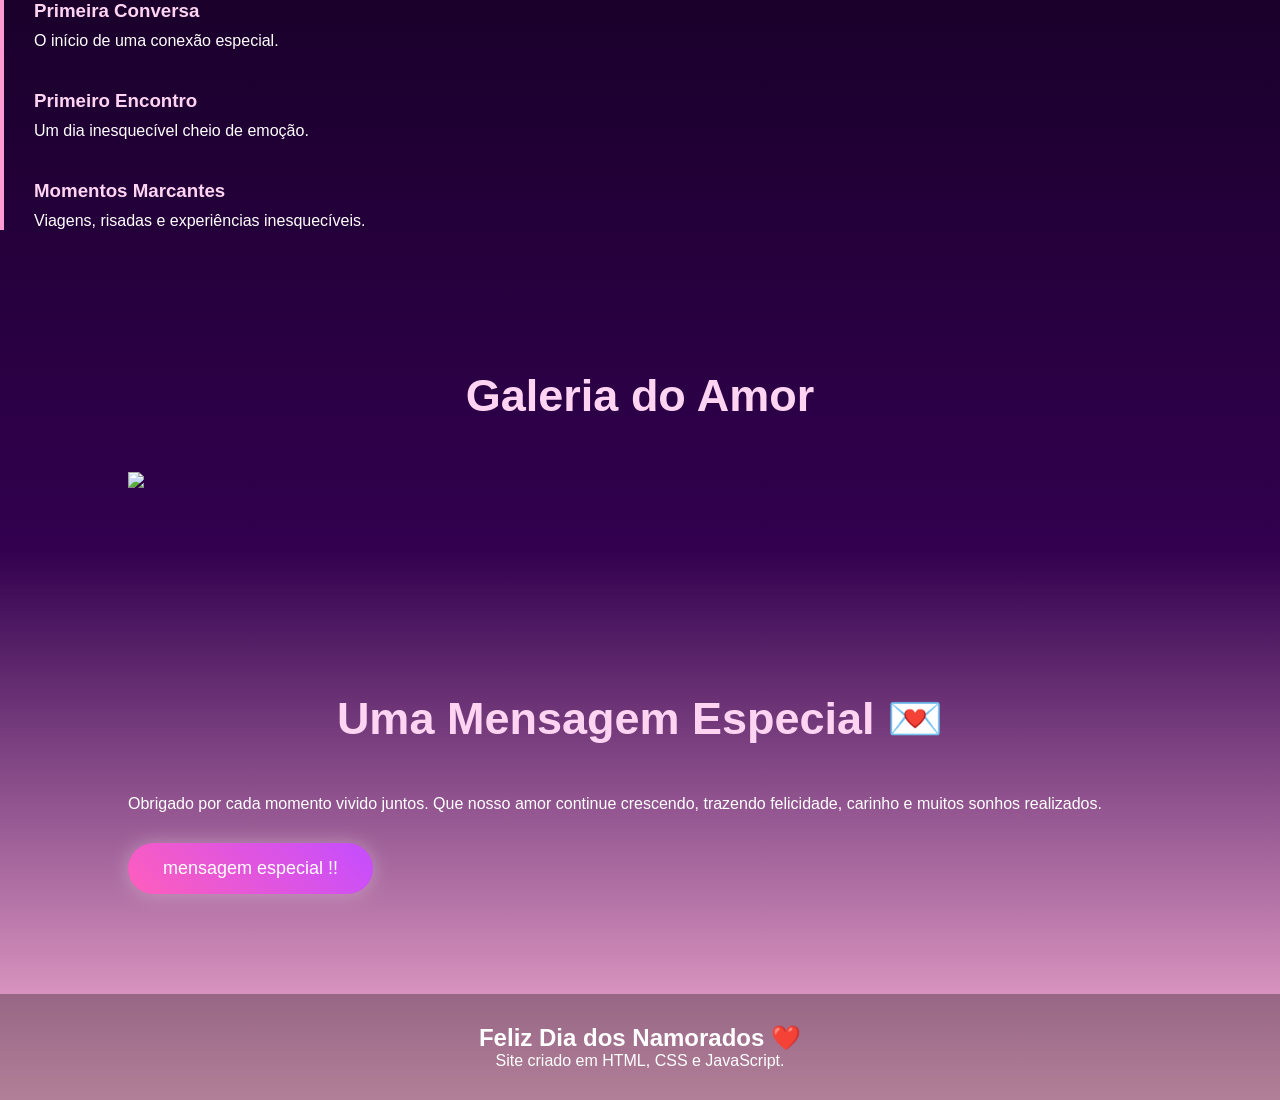
==== index.html @ c49c2627 "dia dos namorados" ====
<!DOCTYPE html>
<html lang="pt-br">

<head>
    <meta charset="UTF-8">
    <meta name="viewport" content="width=device-width, initial-scale=1.0">
    <link rel="stylesheet" href="style.css">
    <div class="timeline">
      <div class="timeline-item">
        <h3>Primeira Conversa</h3>
        <p>O início de uma conexão especial.</p>
      </div>

      <div class="timeline-item">
        <h3>Primeiro Encontro</h3>
        <p>Um dia inesquecível cheio de emoção.</p>
      </div>

      <div class="timeline-item">
        <h3>Momentos Marcantes</h3>
        <p>Viagens, risadas e experiências inesquecíveis.</p>
      </div>
    </div>
  </section>

  <section>
    <h2 class="title">Galeria do Amor</h2>

    <div class="gallery">
    <img src="https://images.unsplash.com/photo-1517841905240-472988babdf9?q=80&w=1200&auto=format&fit=crop">
    </div>
  </section>

  <section>
    <div class="love-letter">
      <h2 class="title">Uma Mensagem Especial 💌</h2>

      <p>
        Obrigado por cada momento vivido juntos. Que nosso amor continue
        crescendo, trazendo felicidade, carinho e muitos sonhos realizados.
      </p>

      <button id="botao1" onclick="mostrarMensagem()">
        mensagem especial !!
      </button>
    </div>
  </section>

  <footer>
    <h2>Feliz Dia dos Namorados ❤️</h2>
    <p>Site criado em HTML, CSS e JavaScript.</p>
  </footer>

  <script>
    function mostrarMensagem() {
      alert('Você é a pessoa mais especial do mundo ❤️');
    }
  </script>

</body>
</html>
---- style.css ----
* {
  margin: 0;
  padding: 0;
  box-sizing: border-box;
  font-family: Arial, sans-serif;
}

body {
  background: linear-gradient(to bottom, #1a002b, #32004f, #ffb6d9);
  color: white;
  overflow-x: hidden;
}

.stars {
  position: fixed;
  width: 100%;
  height: 100%;
  background-image:
    radial-gradient(white 1px, transparent 1px);
  background-size: 50px 50px;
  opacity: 0.2;
  z-index: -1;
}

.hero {
  height: 100vh;
  display: flex;
  flex-direction: column;
}

.navbar {
  display: flex;
  justify-content: space-between;
  align-items: center;
  padding: 20px 10%;
  background: rgba(0,0,0,0.3);
  backdrop-filter: blur(10px);
}

.navbar ul {
  display: flex;
  list-style: none;
  gap: 20px;
}

.navbar a {
  text-decoration: none;
  color: white;
  transition: 0.3s;
}

.navbar a:hover {
  color: #ff9bd2;
}

.hero-content {
  flex: 1;
  display: flex;
  justify-content: center;
  align-items: center;
  flex-direction: column;
  text-align: center;
  padding: 20px;
}

.hero-content h2 {
  font-size: 70px;
  margin-bottom: 20px;
  color: #ffd4f2;
}

.hero-content p {
  max-width: 700px;
  line-height: 1.8;
  font-size: 22px;
}

button {
  margin-top: 30px;
  padding: 15px 35px;
  border: none;
  border-radius: 50px;
  background: linear-gradient(45deg, #ff5ebc, #c44dff);
  color: white;
  font-size: 18px;
  cursor: pointer;
  transition: 0.4s;
  box-shadow: 0 0 20px rgba(255,255,255,0.3);
}

button:hover {
  transform: scale(1.08);
}

section {
  padding: 100px 10%;
}

section h2 {
  text-align: center;
  font-size: 45px;
  margin-bottom: 50px;
  color: #ffd4f2;
}

.sobre {
  display: flex;
  align-items: center;
  gap: 50px;
}

.sobre img {
  width: 450px;
  border-radius: 20px;
  box-shadow: 0 0 30px rgba(255,255,255,0.3);
}

.sobre p {
  margin-top: 20px;
  line-height: 1.8;
}

.cards {
  display: grid;
  grid-template-columns: repeat(auto-fit, minmax(280px, 1fr));
  gap: 30px;
}

.card {
  background: rgba(255,255,255,0.08);
  border-radius: 20px;
  overflow: hidden;
  backdrop-filter: blur(10px);
  transition: 0.4s;
}

.card:hover {
  transform: translateY(-10px) scale(1.02);
}

.card img {
  width: 100%;
  height: 300px;
  object-fit: cover;
}

.card-content {
  padding: 20px;
}

.card-content h3 {
  margin-bottom: 10px;
  color: #ffd4f2;
}

.contador-box {
  display: flex;
  justify-content: center;
  gap: 25px;
  flex-wrap: wrap;
}

.contador-box div {
  background: rgba(255,255,255,0.08);
  padding: 30px;
  border-radius: 20px;
  min-width: 150px;
  text-align: center;
}

.contador-box span {
  font-size: 45px;
  color: #ffd4f2;
  font-weight: bold;
}

.timeline {
  border-left: 4px solid #ff9bd2;
  padding-left: 30px;
}

.timeline-item {
  margin-bottom: 40px;
}

.timeline-item h3 {
  color: #ffd4f2;
  margin-bottom: 10px;
}

.galeria-grid {
  display: grid;
  grid-template-columns: repeat(auto-fit, minmax(220px, 1fr));
  gap: 20px;
}

.galeria-grid img {
  width: 100%;
  height: 300px;
  object-fit: cover;
  border-radius: 20px;
  transition: 0.4s;
}

.galeria-grid img:hover {
  transform: scale(1.05);
}

.mensagem-final {
  text-align: center;
}

.mensagem-final p {
  font-size: 28px;
}

footer {
  padding: 30px;
  text-align: center;
  background: rgba(0,0,0,0.3);
}

@media(max-width: 900px) {
  .sobre {
    flex-direction: column;
  }

  .hero-content h2 {
    font-size: 45px;
  }

  .hero-content p {
    font-size: 18px;
  }

  .navbar {
    flex-direction: column;
    gap: 20px;
  }
}
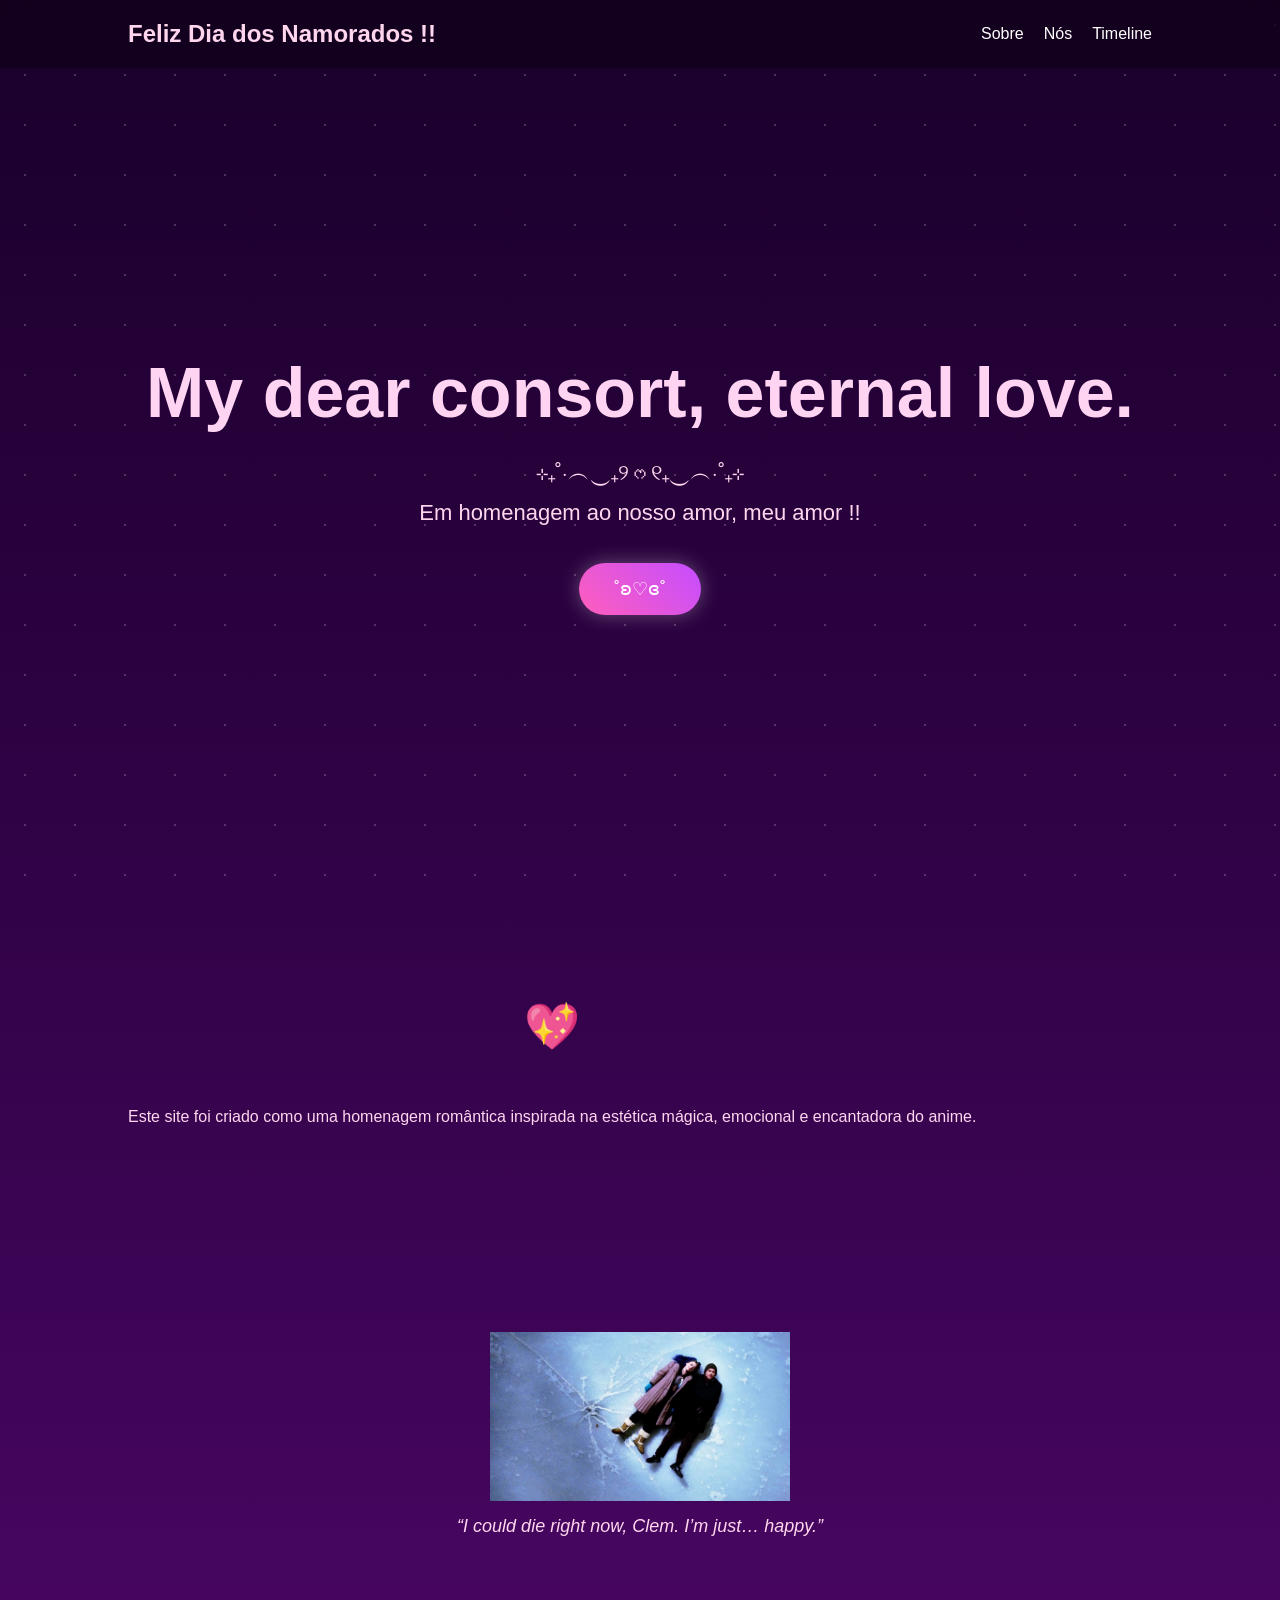
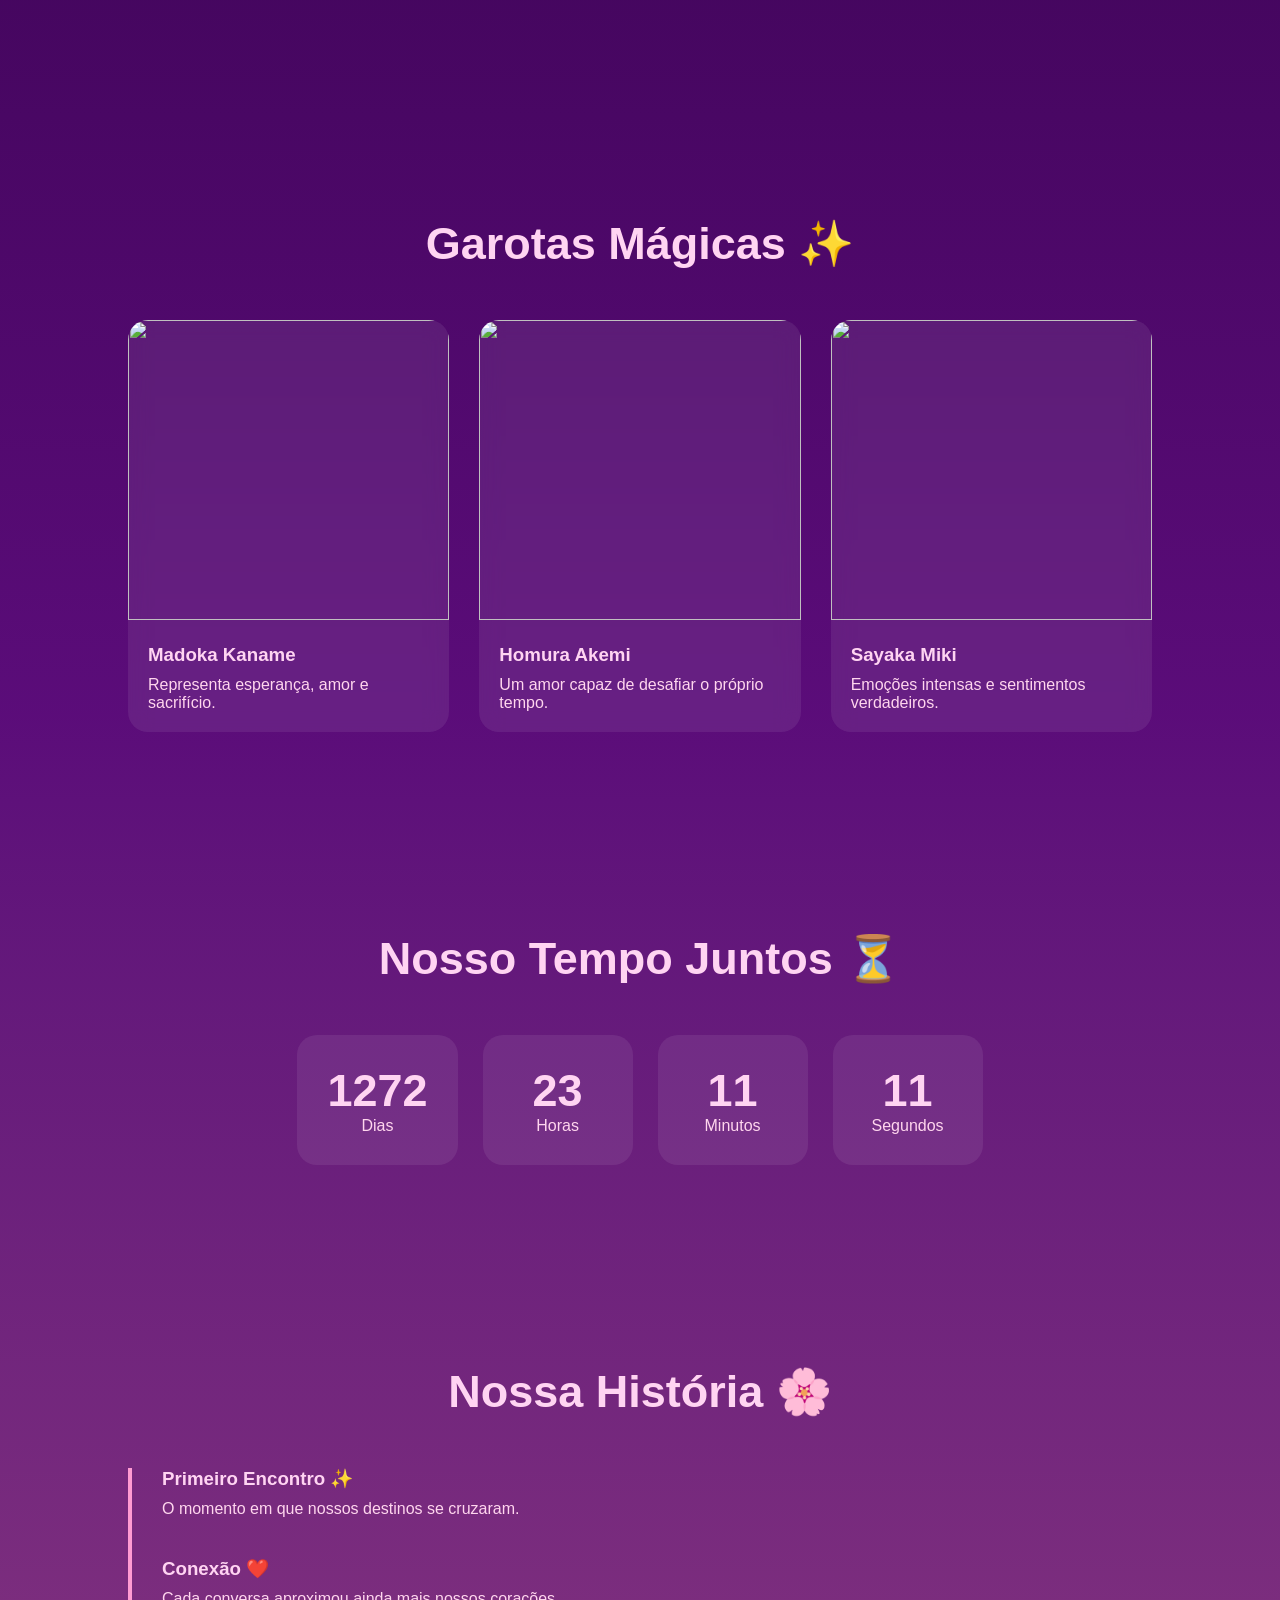
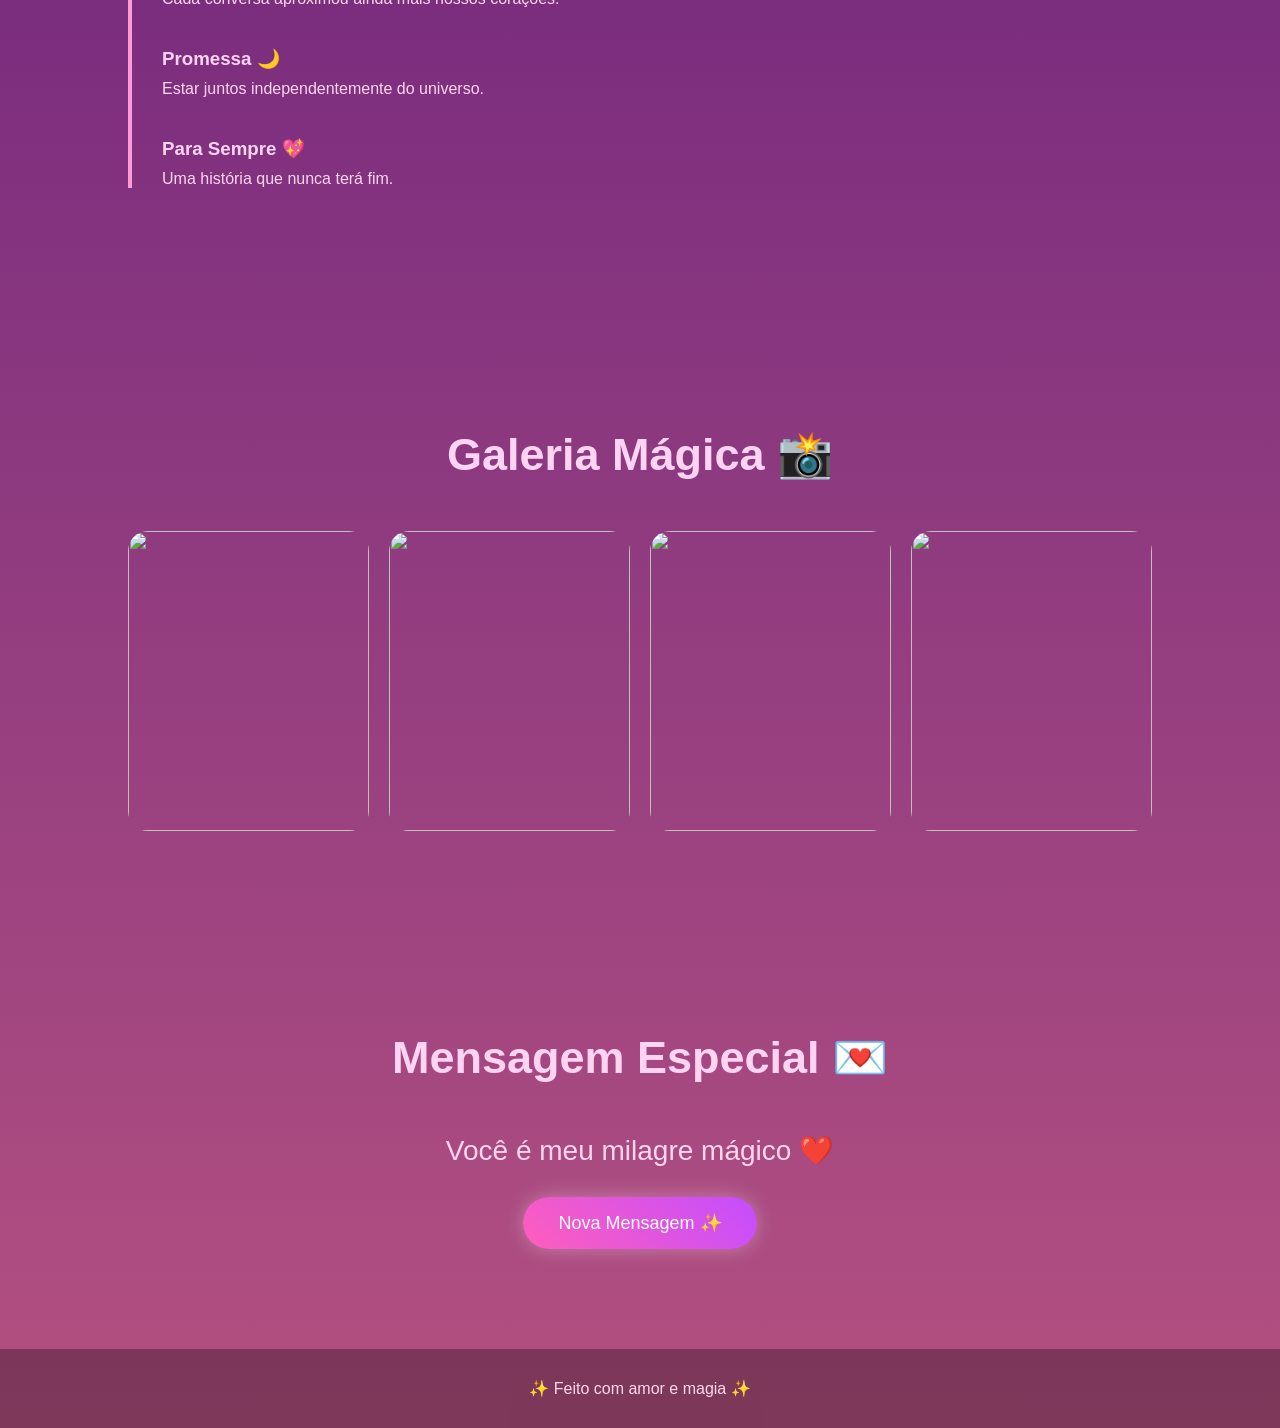
==== commit 93311844: "namoridos" ====
--- a/index.html
+++ b/index.html
@@ -1,61 +1,187 @@
 <!DOCTYPE html>
-<html lang="pt-br">
+<html lang="pt-BR">
+<head>
+  <meta charset="UTF-8">
+  <meta name="viewport" content="width=device-width, initial-scale=1.0">
+  <title>eternal</title>
+  <link rel="stylesheet" href="style.css">
+</head>
+<body>
 
-<head>
-    <meta charset="UTF-8">
-    <meta name="viewport" content="width=device-width, initial-scale=1.0">
-    <link rel="stylesheet" href="style.css">
-    <div class="timeline">
-      <div class="timeline-item">
-        <h3>Primeira Conversa</h3>
-        <p>O início de uma conexão especial.</p>
+  <div class="stars"></div>
+
+  <header class="hero">
+    <nav class="navbar">
+      <h1>Feliz Dia dos Namorados !! </h1>
+
+      <ul>
+        <li><a href="#sobre">Sobre</a></li>
+        <li><a href="#personagens">Nós</a></li>
+        <li><a href="#timeline">Timeline</a></li>
+      </ul>
+    </nav>
+
+    <div class="hero-content">
+      <h2> My dear consort, eternal love. </h2>
+      <p> ⊹₊˚‧︵‿₊୨ᰔ୧₊‿︵‧˚₊⊹  </p>
+      <p>
+      Em homenagem ao nosso amor, meu amor !!
+      </p>
+
+      <button onclick="abrirMensagem()">
+      ˚ʚ♡ɞ˚
+      </button>
+    </div>
+  </header>
+
+  <section id="sobre" class="sobre">
+  <div class="texto">
+    <h2>💖</h2>
+    <p>
+      Este site foi criado como uma homenagem romântica inspirada
+      na estética mágica, emocional e encantadora do anime.
+    </p>
+  </div>
+</section>
+
+<section class="filme">
+   <img src="eternal-sunshine-of-the-spotless-mind.webp" alt="eternal">
+
+   <p class="legenda">
+    “I could die right now, Clem. I’m just… happy.”
+   </p>
+ </section>
+
+  <section id="personagens" class="cards-section">
+    <h2>Garotas Mágicas ✨</h2>
+
+    <div class="cards">
+
+      <div class="card">
+        <img src="https://i.imgur.com/FwDuVSK.jpeg">
+
+        <div class="card-content">
+          <h3>Madoka Kaname</h3>
+          <p>
+            Representa esperança, amor e sacrifício.
+          </p>
+        </div>
       </div>
 
-      <div class="timeline-item">
-        <h3>Primeiro Encontro</h3>
-        <p>Um dia inesquecível cheio de emoção.</p>
+      <div class="card">
+        <img src="https://i.imgur.com/P3KpP0S.jpeg">
+
+        <div class="card-content">
+          <h3>Homura Akemi</h3>
+          <p>
+            Um amor capaz de desafiar o próprio tempo.
+          </p>
+        </div>
       </div>
 
-      <div class="timeline-item">
-        <h3>Momentos Marcantes</h3>
-        <p>Viagens, risadas e experiências inesquecíveis.</p>
+      <div class="card">
+        <img src="https://i.imgur.com/U0DOt6m.jpeg">
+
+        <div class="card-content">
+          <h3>Sayaka Miki</h3>
+          <p>
+            Emoções intensas e sentimentos verdadeiros.
+          </p>
+        </div>
+      </div>
+
+    </div>
+  </section>
+
+  <section class="contador">
+    <h2>Nosso Tempo Juntos ⏳</h2>
+
+    <div class="contador-box">
+      <div>
+        <span id="dias">0</span>
+        <p>Dias</p>
+      </div>
+
+      <div>
+        <span id="horas">0</span>
+        <p>Horas</p>
+      </div>
+
+      <div>
+        <span id="minutos">0</span>
+        <p>Minutos</p>
+      </div>
+
+      <div>
+        <span id="segundos">0</span>
+        <p>Segundos</p>
       </div>
     </div>
   </section>
 
-  <section>
-    <h2 class="title">Galeria do Amor</h2>
+  <section id="timeline" class="timeline-section">
+    <h2>Nossa História 🌸</h2>
 
-    <div class="gallery">
-    <img src="https://images.unsplash.com/photo-1517841905240-472988babdf9?q=80&w=1200&auto=format&fit=crop">
+    <div class="timeline">
+
+      <div class="timeline-item">
+        <h3>Primeiro Encontro ✨</h3>
+        <p>
+          O momento em que nossos destinos se cruzaram.
+        </p>
+      </div>
+
+      <div class="timeline-item">
+        <h3>Conexão ❤️</h3>
+        <p>
+          Cada conversa aproximou ainda mais nossos corações.
+        </p>
+      </div>
+
+      <div class="timeline-item">
+        <h3>Promessa 🌙</h3>
+        <p>
+          Estar juntos independentemente do universo.
+        </p>
+      </div>
+
+      <div class="timeline-item">
+        <h3>Para Sempre 💖</h3>
+        <p>
+          Uma história que nunca terá fim.
+        </p>
+      </div>
+
     </div>
   </section>
 
-  <section>
-    <div class="love-letter">
-      <h2 class="title">Uma Mensagem Especial 💌</h2>
+  <section class="galeria">
+    <h2>Galeria Mágica 📸</h2>
 
-      <p>
-        Obrigado por cada momento vivido juntos. Que nosso amor continue
-        crescendo, trazendo felicidade, carinho e muitos sonhos realizados.
-      </p>
-
-      <button id="botao1" onclick="mostrarMensagem()">
-        mensagem especial !!
-      </button>
+    <div class="galeria-grid">
+      <img src="https://i.imgur.com/7yUvePI.jpeg">
+      <img src="https://i.imgur.com/FwDuVSK.jpeg">
+      <img src="https://i.imgur.com/P3KpP0S.jpeg">
+      <img src="https://i.imgur.com/U0DOt6m.jpeg">
     </div>
   </section>
 
+  <section id="mensagem" class="mensagem-final">
+    <h2>Mensagem Especial 💌</h2>
+
+    <p id="textoMensagem">
+      Você é meu milagre mágico ❤️
+    </p>
+
+    <button onclick="trocarMensagem()">
+      Nova Mensagem ✨
+    </button>
+  </section>
+
   <footer>
-    <h2>Feliz Dia dos Namorados ❤️</h2>
-    <p>Site criado em HTML, CSS e JavaScript.</p>
+    <p>✨ Feito com amor e magia ✨</p>
   </footer>
 
-  <script>
-    function mostrarMensagem() {
-      alert('Você é a pessoa mais especial do mundo ❤️');
-    }
-  </script>
-
+  <script src="script.js"></script>
 </body>
 </html>
--- a/style.css
+++ b/style.css
@@ -1,13 +1,13 @@
 * {
-  margin: 0;
-  padding: 0;
-  box-sizing: border-box;
-  font-family: Arial, sans-serif;
+margin: 0;
+padding: 0;
+box-sizing: border-box;
+font-family: 'Franklin Gothic Medium', 'Arial Narrow', Arial, sans-serif;
 }
 
 body {
-  background: linear-gradient(to bottom, #1a002b, #32004f, #ffb6d9);
-  color: white;
+  background: linear-gradient(to bottom, #1a002b, lab(22.88% 45.5 -43.59), hsl(331, 40%, 51%));
+  color: #ffd6ee;
   overflow-x: hidden;
 }
 
@@ -15,8 +15,7 @@
   position: fixed;
   width: 100%;
   height: 100%;
-  background-image:
-    radial-gradient(white 1px, transparent 1px);
+  background-image: radial-gradient(white 1px, transparent 1px);
   background-size: 50px 50px;
   opacity: 0.2;
   z-index: -1;
@@ -92,6 +91,22 @@
   transform: scale(1.08);
 }
 
+.filme {
+  text-align: center;
+}
+
+.filme img {
+  width: 300px;
+  display: block;
+  margin: 0 auto;
+}
+
+.legenda {
+  margin-top: 15px;
+  font-size: 18px;
+  font-style: italic;
+}
+
 section {
   padding: 100px 10%;
 }
@@ -219,8 +234,15 @@
   text-align: center;
   background: rgba(0,0,0,0.3);
 }
-
-@media(max-width: 900px) {
+.filme {
+  text-align: center;
+  margin-bottom: 80px;
+}
+
+.galeria {
+  text-align: center;
+}
+@media (max-width: 900px) {
   .sobre {
     flex-direction: column;
   }
@@ -237,4 +259,4 @@
     flex-direction: column;
     gap: 20px;
   }
-}
+}
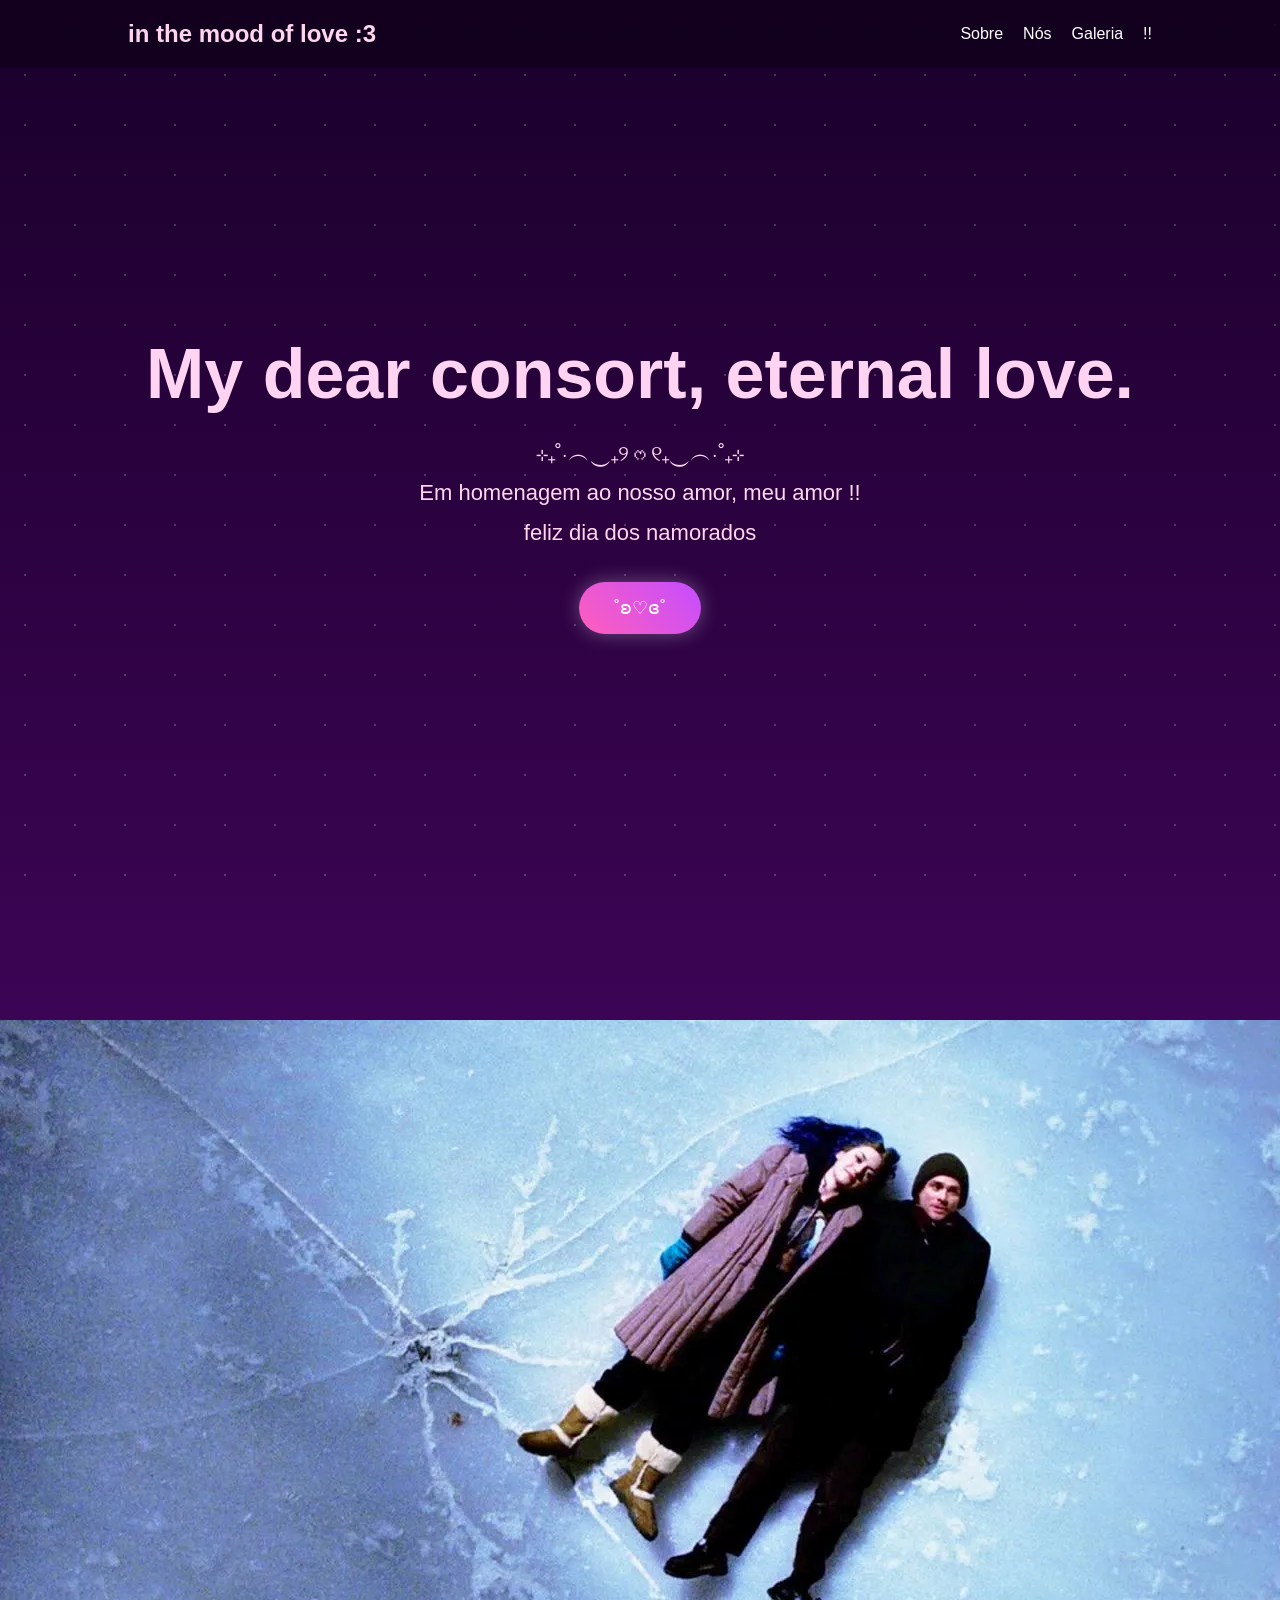
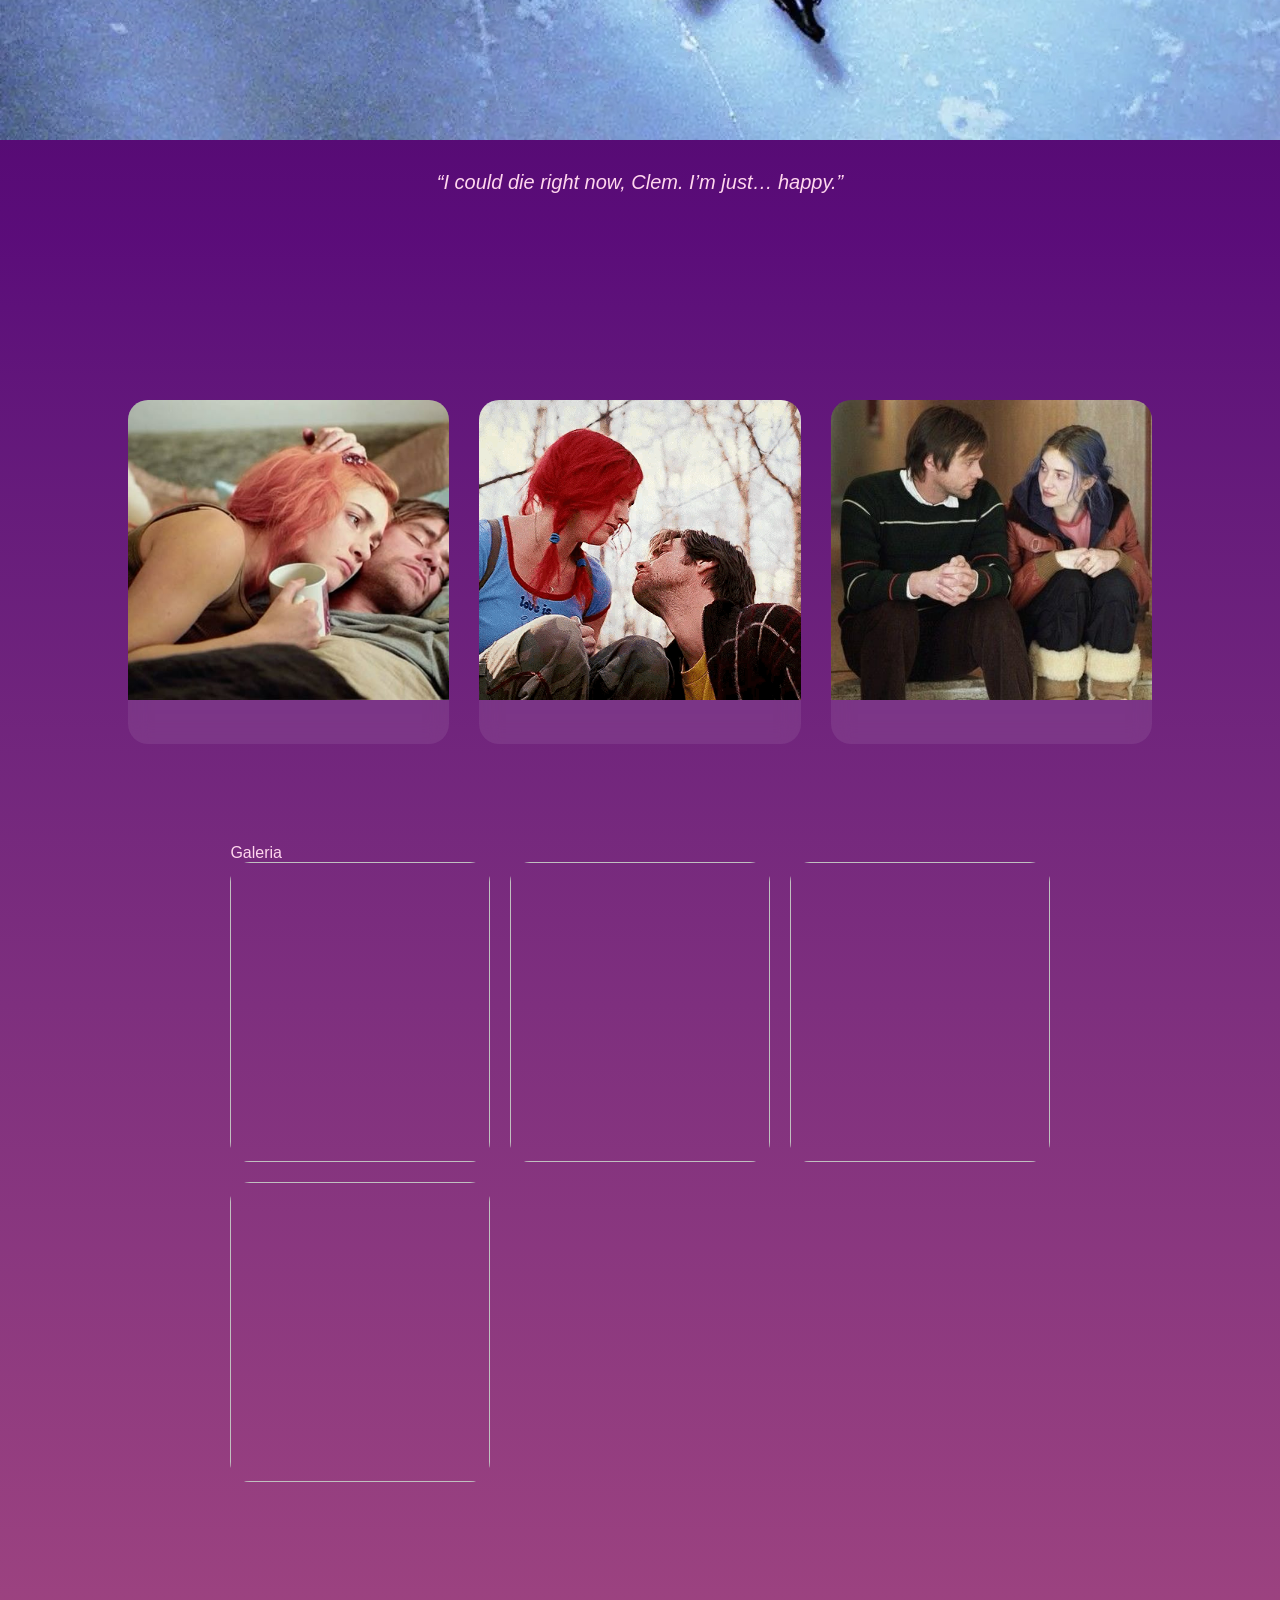
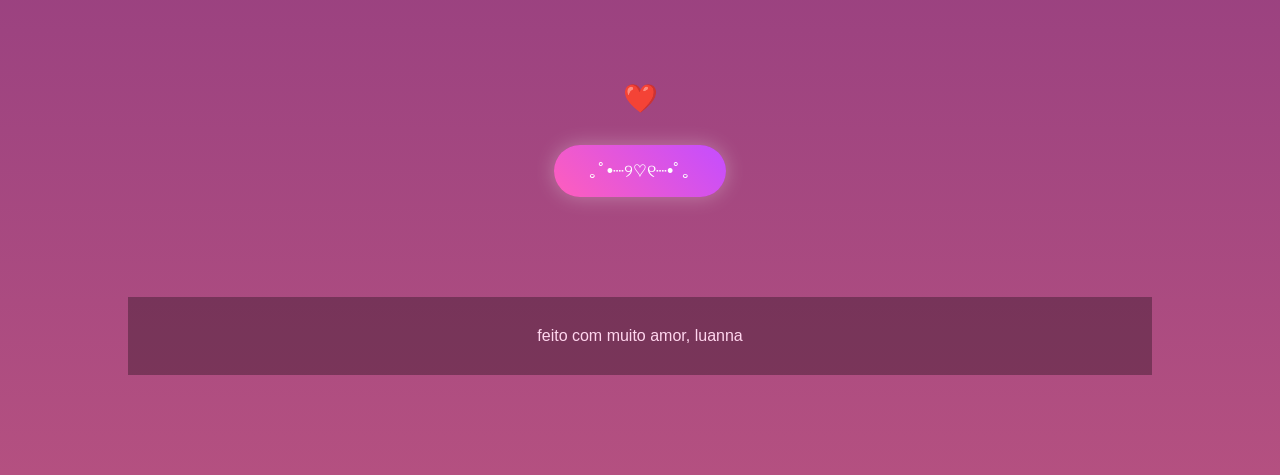
==== commit c6e0a0c3: "valentines" ====
--- a/index.html
+++ b/index.html
@@ -12,12 +12,13 @@
 
   <header class="hero">
     <nav class="navbar">
-      <h1>Feliz Dia dos Namorados !! </h1>
+      <h1>in the mood of love :3</h1>
 
       <ul>
         <li><a href="#sobre">Sobre</a></li>
         <li><a href="#personagens">Nós</a></li>
-        <li><a href="#timeline">Timeline</a></li>
+         <li><a href="#mensagens">Galeria</a></li>
+        <li><a href="#mensagens">!!</a></li>
       </ul>
     </nav>
 
@@ -27,7 +28,7 @@
       <p>
       Em homenagem ao nosso amor, meu amor !!
       </p>
-
+      <p>feliz dia dos namorados</p>
       <button onclick="abrirMensagem()">
       ˚ʚ♡ɞ˚
       </button>
@@ -36,150 +37,81 @@
 
   <section id="sobre" class="sobre">
   <div class="texto">
-    <h2>💖</h2>
-    <p>
-      Este site foi criado como uma homenagem romântica inspirada
-      na estética mágica, emocional e encantadora do anime.
-    </p>
-  </div>
-</section>
-
-<section class="filme">
-   <img src="eternal-sunshine-of-the-spotless-mind.webp" alt="eternal">
+<h3> </h3>
+<p> </p>
+   <img src="eternalsunshine.webp" alt="eternal">
 
    <p class="legenda">
     “I could die right now, Clem. I’m just… happy.”
    </p>
+  </div>
  </section>
 
   <section id="personagens" class="cards-section">
-    <h2>Garotas Mágicas ✨</h2>
+    <h4></h4>
 
     <div class="cards">
 
       <div class="card">
-        <img src="https://i.imgur.com/FwDuVSK.jpeg">
+        <img src="eternalsunshine2.jpg">
 
         <div class="card-content">
-          <h3>Madoka Kaname</h3>
+          <h5></h5>
           <p>
-            Representa esperança, amor e sacrifício.
+           
           </p>
         </div>
       </div>
 
       <div class="card">
-        <img src="https://i.imgur.com/P3KpP0S.jpeg">
+        <img src="eternalsunshine3.gif">
 
         <div class="card-content">
-          <h3>Homura Akemi</h3>
+          <h6></h6>
           <p>
-            Um amor capaz de desafiar o próprio tempo.
+           
           </p>
         </div>
       </div>
 
       <div class="card">
-        <img src="https://i.imgur.com/U0DOt6m.jpeg">
+        <img src="eternalsunshine4.jpg">
 
         <div class="card-content">
-          <h3>Sayaka Miki</h3>
+          <h7></h7>
           <p>
-            Emoções intensas e sentimentos verdadeiros.
+           
           </p>
         </div>
       </div>
 
     </div>
-  </section>
+ 
+  <section class="galeria">
+    <h8>Galeria</h8>
 
-  <section class="contador">
-    <h2>Nosso Tempo Juntos ⏳</h2>
-
-    <div class="contador-box">
-      <div>
-        <span id="dias">0</span>
-        <p>Dias</p>
-      </div>
-
-      <div>
-        <span id="horas">0</span>
-        <p>Horas</p>
-      </div>
-
-      <div>
-        <span id="minutos">0</span>
-        <p>Minutos</p>
-      </div>
-
-      <div>
-        <span id="segundos">0</span>
-        <p>Segundos</p>
-      </div>
+    <div class="galeria-grid">
+      <img src=" ">
+      <img src=" ">
+      <img src=" ">
+      <img src=" ">
     </div>
   </section>
 
-  <section id="timeline" class="timeline-section">
-    <h2>Nossa História 🌸</h2>
-
-    <div class="timeline">
-
-      <div class="timeline-item">
-        <h3>Primeiro Encontro ✨</h3>
-        <p>
-          O momento em que nossos destinos se cruzaram.
-        </p>
-      </div>
-
-      <div class="timeline-item">
-        <h3>Conexão ❤️</h3>
-        <p>
-          Cada conversa aproximou ainda mais nossos corações.
-        </p>
-      </div>
-
-      <div class="timeline-item">
-        <h3>Promessa 🌙</h3>
-        <p>
-          Estar juntos independentemente do universo.
-        </p>
-      </div>
-
-      <div class="timeline-item">
-        <h3>Para Sempre 💖</h3>
-        <p>
-          Uma história que nunca terá fim.
-        </p>
-      </div>
-
-    </div>
-  </section>
-
-  <section class="galeria">
-    <h2>Galeria Mágica 📸</h2>
-
-    <div class="galeria-grid">
-      <img src="https://i.imgur.com/7yUvePI.jpeg">
-      <img src="https://i.imgur.com/FwDuVSK.jpeg">
-      <img src="https://i.imgur.com/P3KpP0S.jpeg">
-      <img src="https://i.imgur.com/U0DOt6m.jpeg">
-    </div>
-  </section>
-
-  <section id="mensagem" class="mensagem-final">
-    <h2>Mensagem Especial 💌</h2>
+  <section id="mensagens" class="mensagem-final">
+    <h9></h9>
 
     <p id="textoMensagem">
-      Você é meu milagre mágico ❤️
+      ❤️
     </p>
 
     <button onclick="trocarMensagem()">
-      Nova Mensagem ✨
+      ｡ﾟ•┈୨♡୧┈•ﾟ｡
     </button>
   </section>
 
   <footer>
-    <p>✨ Feito com amor e magia ✨</p>
+    <p>feito com muito amor, luanna</p>
   </footer>
 
   <script src="script.js"></script>
--- a/style.css
+++ b/style.css
@@ -1,12 +1,18 @@
 * {
-margin: 0;
-padding: 0;
-box-sizing: border-box;
-font-family: 'Franklin Gothic Medium', 'Arial Narrow', Arial, sans-serif;
-}
-
+  margin: 0;
+  padding: 0;
+  box-sizing: border-box;
+  font-family: 'Franklin Gothic Medium', 'Arial Narrow', Arial, sans-serif;
+}
+/* fundo */
 body {
-  background: linear-gradient(to bottom, #1a002b, lab(22.88% 45.5 -43.59), hsl(331, 40%, 51%));
+  background: linear-gradient(
+    to bottom,
+    #1a002b,
+    lab(22.88% 45.5 -43.59),
+    hsl(331, 40%, 51%)
+  );
+
   color: #ffd6ee;
   overflow-x: hidden;
 }
@@ -15,119 +21,140 @@
   position: fixed;
   width: 100%;
   height: 100%;
-  background-image: radial-gradient(white 1px, transparent 1px);
+
+  background-image:
+    radial-gradient(white 1px, transparent 1px);
+
   background-size: 50px 50px;
+
   opacity: 0.2;
   z-index: -1;
 }
 
+/* cabeçalho */
+
 .hero {
   height: 100vh;
+
   display: flex;
   flex-direction: column;
 }
 
+.hero-content {
+  flex: 1;
+
+  display: flex;
+  flex-direction: column;
+
+  justify-content: center;
+  align-items: center;
+
+  text-align: center;
+  padding: 20px;
+}
+
+.hero-content h2 {
+  font-size: 70px;
+  margin-bottom: 20px;
+
+  color: #ffd4f2;
+}
+
+.hero-content p {
+  max-width: 700px;
+
+  line-height: 1.8;
+  font-size: 22px;
+}
+
+/* navbar */
+
 .navbar {
   display: flex;
+
   justify-content: space-between;
   align-items: center;
+
   padding: 20px 10%;
-  background: rgba(0,0,0,0.3);
+
+  background: rgba(0,0,0,.3);
   backdrop-filter: blur(10px);
 }
 
 .navbar ul {
   display: flex;
+
+  gap: 20px;
   list-style: none;
-  gap: 20px;
 }
 
 .navbar a {
   text-decoration: none;
   color: white;
-  transition: 0.3s;
+
+  transition: .3s;
 }
 
 .navbar a:hover {
   color: #ff9bd2;
 }
 
-.hero-content {
-  flex: 1;
-  display: flex;
-  justify-content: center;
-  align-items: center;
-  flex-direction: column;
-  text-align: center;
-  padding: 20px;
-}
-
-.hero-content h2 {
-  font-size: 70px;
-  margin-bottom: 20px;
+/* geral */
+
+section {
+  padding: 100px 10%;
+}
+
+section h2 {
+  text-align: center;
+
+  font-size: 45px;
+  margin-bottom: 50px;
+
   color: #ffd4f2;
 }
 
-.hero-content p {
-  max-width: 700px;
-  line-height: 1.8;
-  font-size: 22px;
-}
+/* botoes */
 
 button {
   margin-top: 30px;
   padding: 15px 35px;
+
   border: none;
   border-radius: 50px;
-  background: linear-gradient(45deg, #ff5ebc, #c44dff);
+
+  background: linear-gradient(
+    45deg,
+    #ff5ebc,
+    #c44dff
+  );
+
   color: white;
   font-size: 18px;
+
   cursor: pointer;
-  transition: 0.4s;
-  box-shadow: 0 0 20px rgba(255,255,255,0.3);
+
+  transition: .4s;
+
+  box-shadow:
+    0 0 20px rgba(255,255,255,.3);
 }
 
 button:hover {
   transform: scale(1.08);
 }
 
-.filme {
-  text-align: center;
-}
-
-.filme img {
-  width: 300px;
-  display: block;
-  margin: 0 auto;
-}
-
-.legenda {
-  margin-top: 15px;
-  font-size: 18px;
-  font-style: italic;
-}
-
-section {
-  padding: 100px 10%;
-}
-
-section h2 {
-  text-align: center;
-  font-size: 45px;
-  margin-bottom: 50px;
-  color: #ffd4f2;
-}
+/* sobre */
 
 .sobre {
   display: flex;
+
   align-items: center;
+  justify-content: center;
+
   gap: 50px;
-}
-
-.sobre img {
-  width: 450px;
-  border-radius: 20px;
-  box-shadow: 0 0 30px rgba(255,255,255,0.3);
+
+  text-align: center;
 }
 
 .sobre p {
@@ -135,27 +162,57 @@
   line-height: 1.8;
 }
 
+/* eternal */
+
+.filme {
+  text-align: center;
+}
+
+.filme img {
+  width: 600px;
+  max-width: 100%;
+  display: block;
+  margin: 0 auto;
+}
+
+.legenda {
+  margin-top: 15px;
+  font-size: 20px;
+  font-style: italic;
+}
+
+/* cards */
+
 .cards {
   display: grid;
-  grid-template-columns: repeat(auto-fit, minmax(280px, 1fr));
+
+  grid-template-columns:
+    repeat(auto-fit, minmax(280px, 1fr));
+
   gap: 30px;
 }
 
 .card {
-  background: rgba(255,255,255,0.08);
+  background: rgba(255,255,255,.08);
+
   border-radius: 20px;
   overflow: hidden;
+
   backdrop-filter: blur(10px);
-  transition: 0.4s;
+
+  transition: .4s;
 }
 
 .card:hover {
-  transform: translateY(-10px) scale(1.02);
+  transform:
+    translateY(-10px)
+    scale(1.02);
 }
 
 .card img {
   width: 100%;
   height: 300px;
+
   object-fit: cover;
 }
 
@@ -165,62 +222,38 @@
 
 .card-content h3 {
   margin-bottom: 10px;
+
   color: #ffd4f2;
 }
 
-.contador-box {
-  display: flex;
-  justify-content: center;
-  gap: 25px;
-  flex-wrap: wrap;
-}
-
-.contador-box div {
-  background: rgba(255,255,255,0.08);
-  padding: 30px;
-  border-radius: 20px;
-  min-width: 150px;
-  text-align: center;
-}
-
-.contador-box span {
-  font-size: 45px;
-  color: #ffd4f2;
-  font-weight: bold;
-}
-
-.timeline {
-  border-left: 4px solid #ff9bd2;
-  padding-left: 30px;
-}
-
-.timeline-item {
-  margin-bottom: 40px;
-}
-
-.timeline-item h3 {
-  color: #ffd4f2;
-  margin-bottom: 10px;
-}
+/* galeria */
 
 .galeria-grid {
   display: grid;
-  grid-template-columns: repeat(auto-fit, minmax(220px, 1fr));
+
+  grid-template-columns:
+    repeat(auto-fit, minmax(220px, 1fr));
+
   gap: 20px;
 }
 
 .galeria-grid img {
   width: 100%;
   height: 300px;
+
   object-fit: cover;
+
   border-radius: 20px;
-  transition: 0.4s;
+
+  transition: .4s;
 }
 
 .galeria-grid img:hover {
   transform: scale(1.05);
 }
 
+/* msg */
+
 .mensagem-final {
   text-align: center;
 }
@@ -229,20 +262,20 @@
   font-size: 28px;
 }
 
+/* footer */
+
 footer {
   padding: 30px;
-  text-align: center;
-  background: rgba(0,0,0,0.3);
-}
-.filme {
-  text-align: center;
-  margin-bottom: 80px;
-}
-
-.galeria {
-  text-align: center;
-}
+
+  text-align: center;
+
+  background: rgba(0,0,0,.3);
+}
+
+/* responsividade */
+
 @media (max-width: 900px) {
+
   .sobre {
     flex-direction: column;
   }
@@ -259,4 +292,8 @@
     flex-direction: column;
     gap: 20px;
   }
+
+  .timeline {
+    padding-left: 15px;
+  }
 }
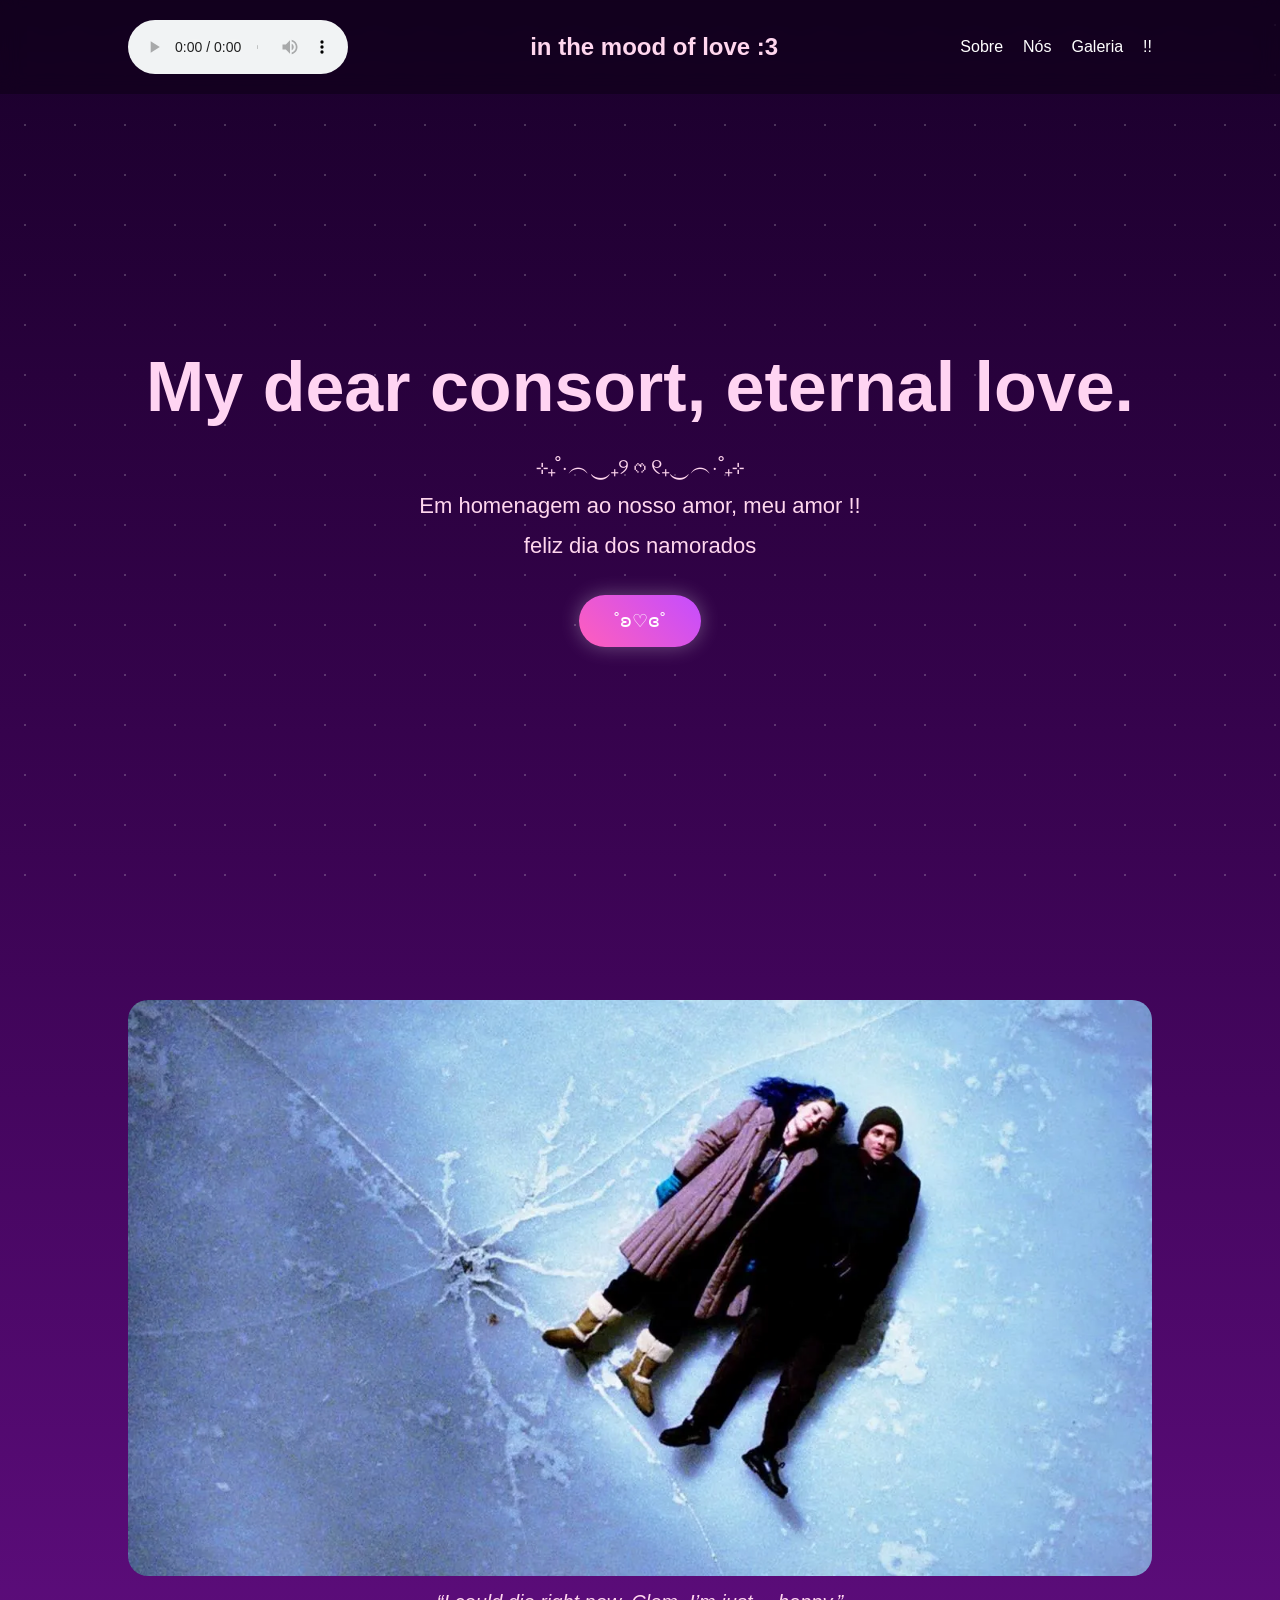
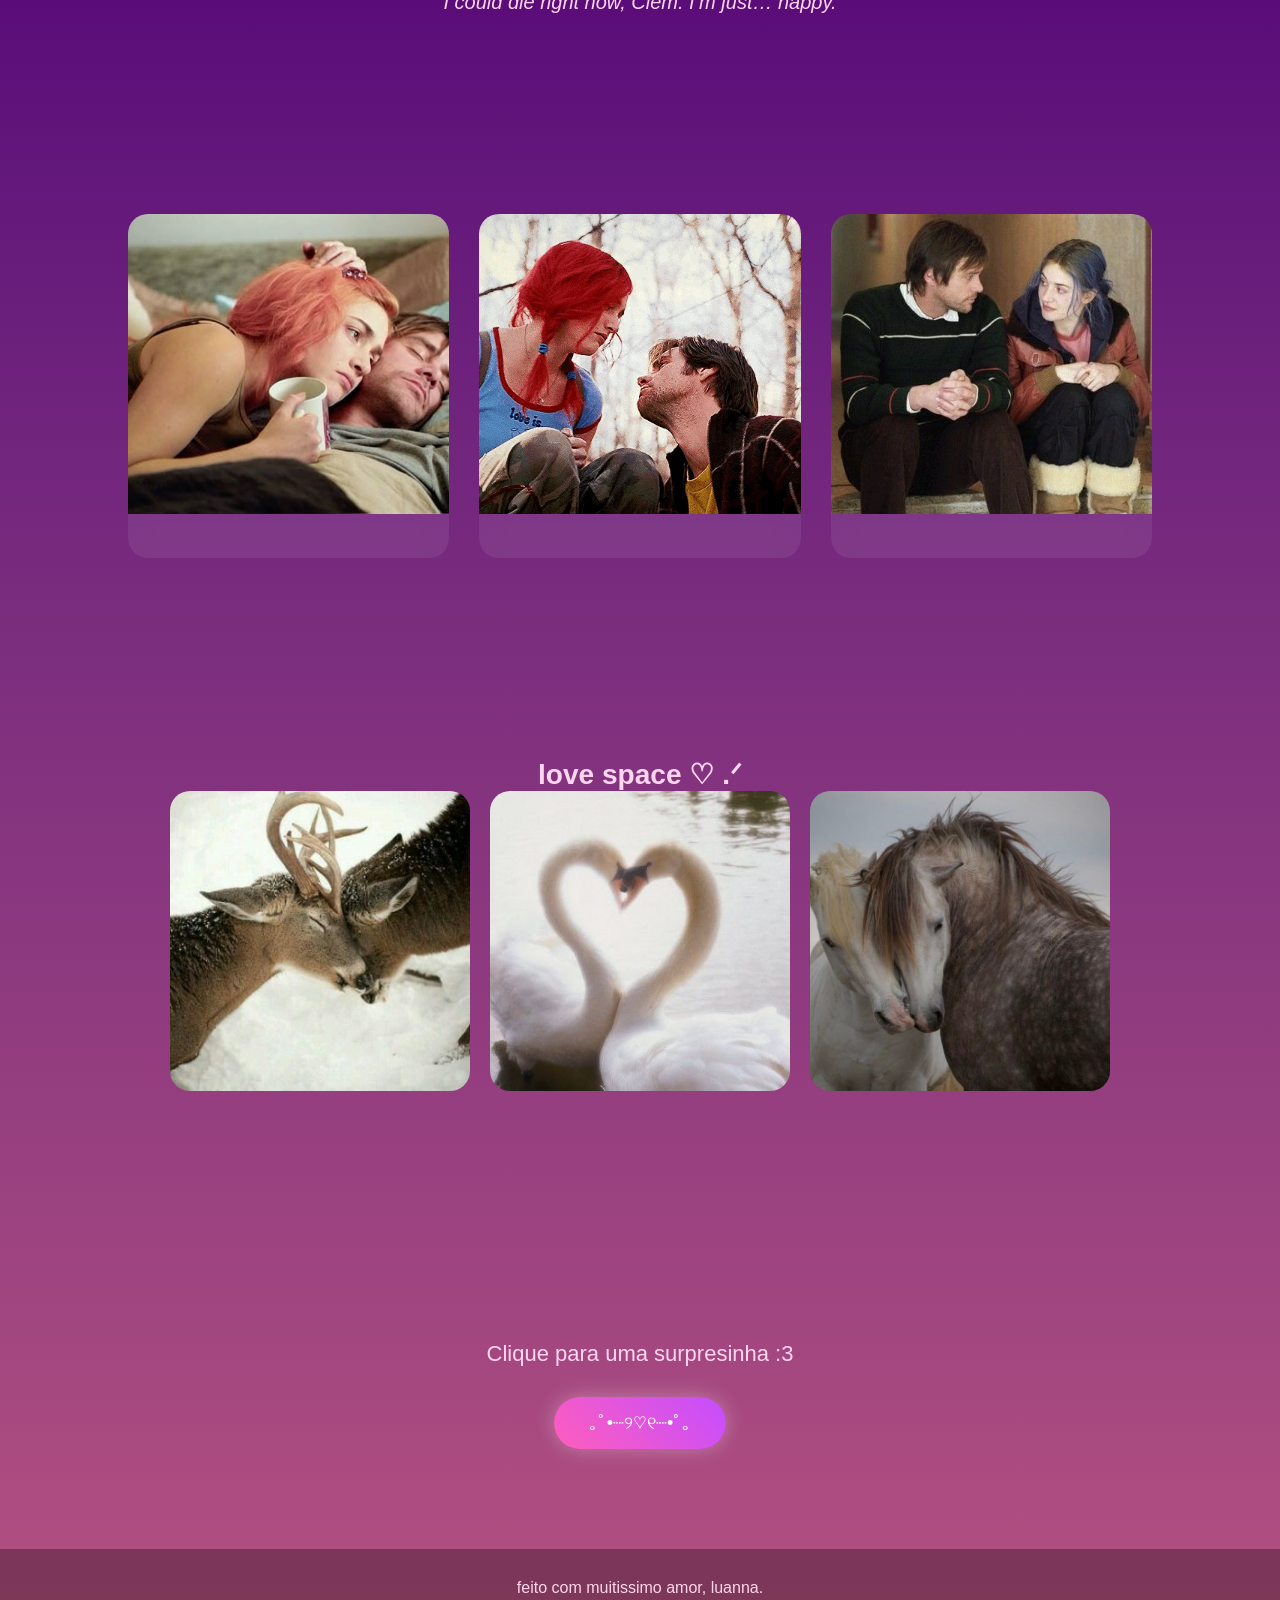
==== commit 4661ecc6: "namorados" ====
--- a/index.html
+++ b/index.html
@@ -8,112 +8,101 @@
 </head>
 <body>
 
-  <div class="stars"></div>
+<div class="stars"></div>
+<header class="hero">
+  <nav class="navbar">
+    <audio controls loop>
+   <source src="musica.mp3" type="audio/mpeg">
+    </audio>
+    <h1>in the mood of love :3</h1>
+    <ul>
+      <li><a href="#sobre">Sobre</a></li>
+      <li><a href="#card">Nós</a></li>
+      <li><a href="#imagens">Galeria</a></li>
+      <li><a href="#mensagens">!!</a></li>
+    </ul>
+  </nav>
 
-  <header class="hero">
-    <nav class="navbar">
-      <h1>in the mood of love :3</h1>
-
-      <ul>
-        <li><a href="#sobre">Sobre</a></li>
-        <li><a href="#personagens">Nós</a></li>
-         <li><a href="#mensagens">Galeria</a></li>
-        <li><a href="#mensagens">!!</a></li>
-      </ul>
-    </nav>
-
-    <div class="hero-content">
-      <h2> My dear consort, eternal love. </h2>
-      <p> ⊹₊˚‧︵‿₊୨ᰔ୧₊‿︵‧˚₊⊹  </p>
-      <p>
-      Em homenagem ao nosso amor, meu amor !!
-      </p>
-      <p>feliz dia dos namorados</p>
+<div class="hero-content">
+    <h2> My dear consort, eternal love. </h2>
+     <p> ⊹₊˚‧︵‿₊୨ᰔ୧₊‿︵‧˚₊⊹  </p>
+     <p>Em homenagem ao nosso amor, meu amor !!</p>
+     <p>feliz dia dos namorados</p>
       <button onclick="abrirMensagem()">
       ˚ʚ♡ɞ˚
       </button>
     </div>
-  </header>
+</header>
 
-  <section id="sobre" class="sobre">
+<section id="sobre" class="eternal">
   <div class="texto">
-<h3> </h3>
-<p> </p>
-   <img src="eternalsunshine.webp" alt="eternal">
+     <h3> </h3>
+     <p> </p>
 
-   <p class="legenda">
-    “I could die right now, Clem. I’m just… happy.”
-   </p>
+  <img src="eternalsunshine.webp" alt="eternal">
+
+     <p class="legenda">
+     “I could die right now, Clem. I’m just… happy.”
+     </p>
   </div>
- </section>
+</section>
 
-  <section id="personagens" class="cards-section">
+<section id="card" class="cards-section">
     <h4></h4>
+  <div class="cards">
+  <div class="card">
+    <img src="eternalsunshine2.jpg">
 
-    <div class="cards">
+     <div class="card-content">
+      <h5></h5>
+      <p> </p>
+     </div>
+  </div>
 
-      <div class="card">
-        <img src="eternalsunshine2.jpg">
+<div class="card">
+    <img src="eternalsunshine3.gif">
+  <div class="card-content">
+      <h6></h6>
+      <p></p>
+  </div>
+</div>
 
-        <div class="card-content">
-          <h5></h5>
-          <p>
-           
-          </p>
-        </div>
-      </div>
+<div class="card">
+    <img src="eternalsunshine4.jpg">
+  <div class="card-content">
+      <h6></h6>
+      <p></p>
+  </div>
+</div>
 
-      <div class="card">
-        <img src="eternalsunshine3.gif">
+</div>
+</section>
 
-        <div class="card-content">
-          <h6></h6>
-          <p>
-           
-          </p>
-        </div>
-      </div>
+<section id="imagens" class="imagens">
+   <h3>love space ♡ .ᐟ</h3>
 
-      <div class="card">
-        <img src="eternalsunshine4.jpg">
+<div class="imagens-grid">
+    <img src="cervo.jpg">
+    <img src="swan.png">
+    <img src="horse2.jpg">
+</div>
+</section>
 
-        <div class="card-content">
-          <h7></h7>
-          <p>
-           
-          </p>
-        </div>
-      </div>
-
-    </div>
- 
-  <section class="galeria">
-    <h8>Galeria</h8>
-
-    <div class="galeria-grid">
-      <img src=" ">
-      <img src=" ">
-      <img src=" ">
-      <img src=" ">
-    </div>
-  </section>
-
-  <section id="mensagens" class="mensagem-final">
-    <h9></h9>
-
+<section id="mensagens" class="mensagem-final">
+    <h2></h2>
     <p id="textoMensagem">
-      ❤️
+      Clique para uma surpresinha :3
     </p>
 
-    <button onclick="trocarMensagem()">
-      ｡ﾟ•┈୨♡୧┈•ﾟ｡
-    </button>
-  </section>
+  <button onclick="trocarMensagem()">
+    ｡ﾟ•┈୨♡୧┈•ﾟ｡
+  </button>
+</section>
 
-  <footer>
-    <p>feito com muito amor, luanna</p>
-  </footer>
+<footer>
+  <p>feito com muitissimo amor, luanna.</p>
+</footer>
 
   <script src="script.js"></script>
 </body>
-</html>
+</html>
--- a/style.css
+++ b/style.css
@@ -98,7 +98,9 @@
 .navbar a:hover {
   color: #ff9bd2;
 }
-
+.navbar audio {
+  width: 220px;
+}
 /* geral */
 
 section {
@@ -110,7 +112,6 @@
 
   font-size: 45px;
   margin-bottom: 50px;
-
   color: #ffd4f2;
 }
 
@@ -119,10 +120,8 @@
 button {
   margin-top: 30px;
   padding: 15px 35px;
-
   border: none;
   border-radius: 50px;
-
   background: linear-gradient(
     45deg,
     #ff5ebc,
@@ -131,11 +130,8 @@
 
   color: white;
   font-size: 18px;
-
   cursor: pointer;
-
   transition: .4s;
-
   box-shadow:
     0 0 20px rgba(255,255,255,.3);
 }
@@ -144,37 +140,18 @@
   transform: scale(1.08);
 }
 
-/* sobre */
-
-.sobre {
-  display: flex;
-
-  align-items: center;
-  justify-content: center;
-
-  gap: 50px;
-
-  text-align: center;
-}
-
-.sobre p {
-  margin-top: 20px;
-  line-height: 1.8;
-}
-
 /* eternal */
 
-.filme {
-  text-align: center;
-}
-
-.filme img {
-  width: 600px;
+.eternal {
+  text-align: center;
+}
+.eternal img {
+  width: 1200px;
   max-width: 100%;
   display: block;
   margin: 0 auto;
-}
-
+  border-radius: 20px;
+}
 .legenda {
   margin-top: 15px;
   font-size: 20px;
@@ -185,21 +162,16 @@
 
 .cards {
   display: grid;
-
   grid-template-columns:
-    repeat(auto-fit, minmax(280px, 1fr));
-
+  repeat(auto-fit, minmax(280px, 1fr));
   gap: 30px;
 }
 
 .card {
   background: rgba(255,255,255,.08);
-
   border-radius: 20px;
   overflow: hidden;
-
   backdrop-filter: blur(10px);
-
   transition: .4s;
 }
 
@@ -227,17 +199,20 @@
 }
 
 /* galeria */
-
-.galeria-grid {
+.imagens{
+  text-align: center;
+  font-size: x-large;
+}
+
+.imagens-grid {
   display: grid;
-
   grid-template-columns:
-    repeat(auto-fit, minmax(220px, 1fr));
-
+  repeat(auto-fit, minmax(250px, 300px));
+  justify-content: center;
   gap: 20px;
 }
 
-.galeria-grid img {
+.imagens-grid img {
   width: 100%;
   height: 300px;
 
@@ -248,7 +223,7 @@
   transition: .4s;
 }
 
-.galeria-grid img:hover {
+.imagens-grid img:hover {
   transform: scale(1.05);
 }
 
@@ -259,7 +234,7 @@
 }
 
 .mensagem-final p {
-  font-size: 28px;
+  font-size: 22px;
 }
 
 /* footer */
@@ -275,10 +250,6 @@
 /* responsividade */
 
 @media (max-width: 900px) {
-
-  .sobre {
-    flex-direction: column;
-  }
 
   .hero-content h2 {
     font-size: 45px;
@@ -292,8 +263,8 @@
     flex-direction: column;
     gap: 20px;
   }
-
-  .timeline {
-    padding-left: 15px;
-  }
+  .eternal img {
+    width: 100%;
+  }
+
 }
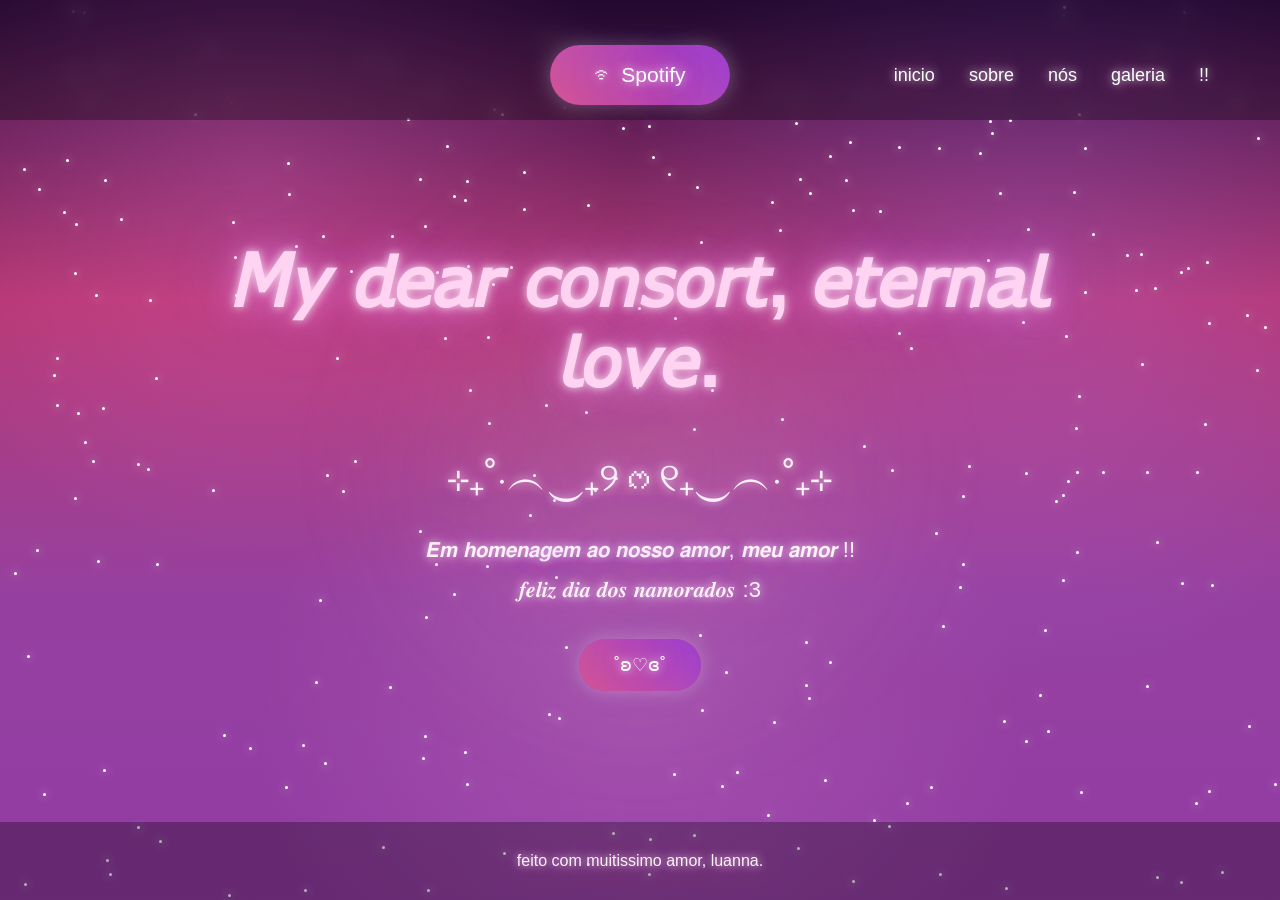
==== commit 3793c2ea: "Add files via upload" ====
--- a/index.html
+++ b/index.html
@@ -1,108 +1,232 @@
-<!DOCTYPE html>
-<html lang="pt-BR">
-<head>
-  <meta charset="UTF-8">
-  <meta name="viewport" content="width=device-width, initial-scale=1.0">
-  <title>eternal</title>
-  <link rel="stylesheet" href="style.css">
-</head>
-<body>
-
-<div class="stars"></div>
-<header class="hero">
-  <nav class="navbar">
-    <audio controls loop>
-   <source src="musica.mp3" type="audio/mpeg">
-    </audio>
-    <h1>in the mood of love :3</h1>
-    <ul>
-      <li><a href="#sobre">Sobre</a></li>
-      <li><a href="#card">Nós</a></li>
-      <li><a href="#imagens">Galeria</a></li>
-      <li><a href="#mensagens">!!</a></li>
-    </ul>
-  </nav>
-
-<div class="hero-content">
-    <h2> My dear consort, eternal love. </h2>
-     <p> ⊹₊˚‧︵‿₊୨ᰔ୧₊‿︵‧˚₊⊹  </p>
-     <p>Em homenagem ao nosso amor, meu amor !!</p>
-     <p>feliz dia dos namorados</p>
-      <button onclick="abrirMensagem()">
-      ˚ʚ♡ɞ˚
-      </button>
-    </div>
-</header>
-
-<section id="sobre" class="eternal">
-  <div class="texto">
-     <h3> </h3>
-     <p> </p>
-
-  <img src="eternalsunshine.webp" alt="eternal">
-
-     <p class="legenda">
-     “I could die right now, Clem. I’m just… happy.”
-     </p>
-  </div>
-</section>
-
-<section id="card" class="cards-section">
-    <h4></h4>
-  <div class="cards">
-  <div class="card">
-    <img src="eternalsunshine2.jpg">
-
-     <div class="card-content">
-      <h5></h5>
-      <p> </p>
-     </div>
-  </div>
-
-<div class="card">
-    <img src="eternalsunshine3.gif">
-  <div class="card-content">
-      <h6></h6>
-      <p></p>
-  </div>
-</div>
-
-<div class="card">
-    <img src="eternalsunshine4.jpg">
-  <div class="card-content">
-      <h6></h6>
-      <p></p>
-  </div>
-</div>
-
-</div>
-</section>
-
-<section id="imagens" class="imagens">
-   <h3>love space ♡ .ᐟ</h3>
-
-<div class="imagens-grid">
-    <img src="cervo.jpg">
-    <img src="swan.png">
-    <img src="horse2.jpg">
-</div>
-</section>
-
-<section id="mensagens" class="mensagem-final">
-    <h2></h2>
-    <p id="textoMensagem">
-      Clique para uma surpresinha :3
-    </p>
-
-  <button onclick="trocarMensagem()">
-    ｡ﾟ•┈୨♡୧┈•ﾟ｡
-  </button>
-</section>
-
-<footer>
-  <p>feito com muitissimo amor, luanna.</p>
-</footer>
-
-  <script src="script.js"></script>
-</body>
+<!DOCTYPE html>
+<html lang="pt-BR">
+
+<head>
+  <meta charset="UTF-8">
+  <meta name="viewport" content="width=device-width, initial-scale=1.0">
+  <title>valentines</title>
+  <link rel="stylesheet" href="style.css">
+</head>
+
+<body>
+
+  <div id="estrelas"></div>
+
+  <nav class="navbar">
+
+    <audio id="music" loop>
+      <source src="musica.mp3" type="audio/mpeg">
+    </audio>
+
+    <button id="musicBtn" onclick="tocarMusica()">
+      ᯤ Spotify
+    </button>
+
+      <div id="menu">
+       <button onclick="inicio()" class="botaoNav"> inicio </button>
+       <button onclick="sobre()" class="botaoNav"> sobre </button>
+       <button onclick="nos()" class="botaoNav"> nós </button>
+       <button onclick="galeria()" class="botaoNav"> galeria </button>
+       <button onclick="mensagem()" class="botaoNav"> !! </button>
+      </div>
+
+  </nav>
+
+<section id="inicio" class="tela ativa">
+
+    <div class="hero-content">
+      
+      <div class="hero-glow"></div>
+      
+      <h2>𝘔𝘺 𝘥𝘦𝘢𝘳 𝘤𝘰𝘯𝘴𝘰𝘳𝘵, 𝘦𝘵𝘦𝘳𝘯𝘢𝘭 𝘭𝘰𝘷𝘦.</h2>
+      
+      <div class="textoFlutuante">
+        ⊹₊˚‧︵‿₊୨ᰔ୧₊‿︵‧˚₊⊹
+      </div>
+      
+      <p>𝙀𝙢 𝙝𝙤𝙢𝙚𝙣𝙖𝙜𝙚𝙢 𝙖𝙤 𝙣𝙤𝙨𝙨𝙤 𝙖𝙢𝙤𝙧, 𝙢𝙚𝙪 𝙖𝙢𝙤𝙧 !!</p>
+      <p>𝒇𝒆𝒍𝒊𝒛 𝒅𝒊𝒂 𝒅𝒐𝒔 𝒏𝒂𝒎𝒐𝒓𝒂𝒅𝒐𝒔 :3</p>
+      
+      <button onclick="abrirMensagem()">
+        ˚ʚ♡ɞ˚
+      </button>
+      
+    </div>
+  </section>
+    
+<section id="sobre" class="tela">
+    <div class="sobreTela">
+
+<p class="texto">
+♡ ˚｡⋆୨୧˚────── · · ୨୧ · · ──────˚୨୧⋆｡˚ ♡
+
+<br><br>
+
+Desde o dia em que te vi pela primeira vez, eu soube que iria me apaixonar por você.
+
+<br><br>
+
+Seu jeito, seu cabelo, seu cheiro e seus olhos — principalmente seus olhos — conseguem hipnotizar qualquer pessoa com facilidade. Seu jeito carismático e delicado, sua forma de pensar e de falar, seu estilo, sua voz. Tudo em você é tão único que é impossível não te notar.
+
+<br><br>
+
+Senti um desejo incontrolável de querer saber cada vez mais sobre você, como se fosse um vício. 
+Você é tão gentil e delicada, sempre transmite amor em tudo que faz.
+Você é a pessoa mais incrível que eu já conheci e, graças a você, consegui encontrar uma parte de mim que jamais saberia que existia.
+
+<br><br>
+
+Eu te amo. Eu te amo. Eu te amo. Eu te amo.
+</p>
+
+ </div>
+  </section>
+
+<section id="nos" class="tela">
+
+  <div class="eternal">
+
+    <img src="eternalsunshine.webp">
+      <p class="legenda">
+        “I could die right now, Clem. I’m just… happy.”
+      </p>
+
+    </div>
+<br><br>
+<br><br>
+<br><br>
+    <div class="fotos">
+      
+      <div class="foto">
+        <img src="eternalsunshine2.jpg">
+      </div>
+      
+      <div class="foto">
+        <img src="eternalsunshine3.gif">
+      </div>
+
+      <div class="foto">
+        <img src="eternalsunshine4.jpg">
+      </div>
+    </div>
+
+  </section>
+
+ <section id="galeria" class="tela">
+
+    <div class="fotosgaleria">
+      <div class="fotoGrandeGaleria">
+        <img src="wish.jpg">
+      </div>
+    </div>
+
+<br><br>
+
+<div class="musicaFoto">
+<p class="letraMusica">
+"I'd love to touch the sky tonight<br>
+I'd love to touch the sky<br>
+So take me in your arms<br>
+And lift me like a child<br>
+And hold me up so high<br>
+And never let me go<br>
+Take me<br>
+Take me in your arms tonight
+<br><br>
+Hold me<br>
+Hold me up so high<br>
+And never let me down<br>
+Hold me<br>
+Hold me up so high<br>
+To touch the sky<br>
+Just one more time
+<br><br>
+Take me in your arms tonight<br>
+Take me in your arms<br>
+Just one more time<br>
+Just one more time<br>
+Just one more time"<br>
+<br> - one more time, The Cure.
+<br><br>
+</p>
+
+  <div class="fotoGrandeGaleria2">
+    <img src="whatislove1.jpg">
+  </div>
+
+</div>
+
+<br><br>
+
+    <div class="fotosgaleria">
+      
+      <div class="fotogaleria">
+        <img src="shoes.jpg">
+      </div>
+      
+      <div class="fotogaleria">
+        <img src="thenotebook.jpg">
+      </div>
+
+      <div class="fotogaleria">
+        <img src="eyes.jpg">
+      </div>
+
+    </div>
+
+<br><br>
+
+    <p class="legenda">
+    "Então, não será fácil. Será muito difícil. Nós teremos que trabalhar nisso todos os dias, mas eu quero fazer isso porque eu quero você. Eu quero tudo de você, para sempre, eu e você, todos os dias."
+  </p>
+
+<br><br>
+<br><br>
+<br><br>
+
+    <h3>love space ♡ .ᐟ</h3>
+    <div class="galeria">
+      <img src="cervo.jpg">
+      <img src="swan.png">
+      <img src="horse2.jpg">
+    </div>
+
+<br><br>
+
+    <div class="fotosgaleria">
+      <div class="fotoGrandeGaleria">
+        <img src="coelhos.gif">
+      </div>
+    </div>
+
+<br><br>
+
+    <div class="galeria">
+      <img src="corujas.jpg">
+      <img src="gatocervo.jpg">
+      <img src="lontra.jpg">
+    </div>
+
+
+  </section>
+
+<section id="mensagem" class="tela">
+
+    <p id="mensagemFofa">
+      Clique para uma surpresinha :3
+    </p>
+
+    <button onclick="mensagemSurpresa()">
+      ｡ﾟ•┈୨♡୧┈•ﾟ｡
+    </button>
+
+  </section>
+
+  <footer>
+    <p>feito com muitissimo amor, luanna.</p>
+  </footer>
+
+  <script src="script.js"></script>
+
+</body>
 </html>
--- a/style.css
+++ b/style.css
@@ -1,270 +1,379 @@
-* {
-  margin: 0;
-  padding: 0;
-  box-sizing: border-box;
-  font-family: 'Franklin Gothic Medium', 'Arial Narrow', Arial, sans-serif;
-}
-/* fundo */
-body {
-  background: linear-gradient(
-    to bottom,
-    #1a002b,
-    lab(22.88% 45.5 -43.59),
-    hsl(331, 40%, 51%)
-  );
-
-  color: #ffd6ee;
-  overflow-x: hidden;
-}
-
-.stars {
-  position: fixed;
-  width: 100%;
-  height: 100%;
-
-  background-image:
-    radial-gradient(white 1px, transparent 1px);
-
-  background-size: 50px 50px;
-
-  opacity: 0.2;
-  z-index: -1;
-}
-
-/* cabeçalho */
-
-.hero {
-  height: 100vh;
-
-  display: flex;
-  flex-direction: column;
-}
-
-.hero-content {
-  flex: 1;
-
-  display: flex;
-  flex-direction: column;
-
-  justify-content: center;
-  align-items: center;
-
-  text-align: center;
-  padding: 20px;
-}
-
-.hero-content h2 {
-  font-size: 70px;
-  margin-bottom: 20px;
-
-  color: #ffd4f2;
-}
-
-.hero-content p {
-  max-width: 700px;
-
-  line-height: 1.8;
-  font-size: 22px;
-}
-
-/* navbar */
-
-.navbar {
-  display: flex;
-
-  justify-content: space-between;
-  align-items: center;
-
-  padding: 20px 10%;
-
-  background: rgba(0,0,0,.3);
-  backdrop-filter: blur(10px);
-}
-
-.navbar ul {
-  display: flex;
-
-  gap: 20px;
-  list-style: none;
-}
-
-.navbar a {
-  text-decoration: none;
-  color: white;
-
-  transition: .3s;
-}
-
-.navbar a:hover {
-  color: #ff9bd2;
-}
-.navbar audio {
-  width: 220px;
-}
-/* geral */
-
-section {
-  padding: 100px 10%;
-}
-
-section h2 {
-  text-align: center;
-
-  font-size: 45px;
-  margin-bottom: 50px;
-  color: #ffd4f2;
-}
-
-/* botoes */
-
-button {
-  margin-top: 30px;
-  padding: 15px 35px;
-  border: none;
-  border-radius: 50px;
-  background: linear-gradient(
-    45deg,
-    #ff5ebc,
-    #c44dff
-  );
-
-  color: white;
-  font-size: 18px;
-  cursor: pointer;
-  transition: .4s;
-  box-shadow:
-    0 0 20px rgba(255,255,255,.3);
-}
-
-button:hover {
-  transform: scale(1.08);
-}
-
-/* eternal */
-
-.eternal {
-  text-align: center;
-}
-.eternal img {
-  width: 1200px;
-  max-width: 100%;
-  display: block;
-  margin: 0 auto;
-  border-radius: 20px;
-}
-.legenda {
-  margin-top: 15px;
-  font-size: 20px;
-  font-style: italic;
-}
-
-/* cards */
-
-.cards {
-  display: grid;
-  grid-template-columns:
-  repeat(auto-fit, minmax(280px, 1fr));
-  gap: 30px;
-}
-
-.card {
-  background: rgba(255,255,255,.08);
-  border-radius: 20px;
-  overflow: hidden;
-  backdrop-filter: blur(10px);
-  transition: .4s;
-}
-
-.card:hover {
-  transform:
-    translateY(-10px)
-    scale(1.02);
-}
-
-.card img {
-  width: 100%;
-  height: 300px;
-
-  object-fit: cover;
-}
-
-.card-content {
-  padding: 20px;
-}
-
-.card-content h3 {
-  margin-bottom: 10px;
-
-  color: #ffd4f2;
-}
-
-/* galeria */
-.imagens{
-  text-align: center;
-  font-size: x-large;
-}
-
-.imagens-grid {
-  display: grid;
-  grid-template-columns:
-  repeat(auto-fit, minmax(250px, 300px));
-  justify-content: center;
-  gap: 20px;
-}
-
-.imagens-grid img {
-  width: 100%;
-  height: 300px;
-
-  object-fit: cover;
-
-  border-radius: 20px;
-
-  transition: .4s;
-}
-
-.imagens-grid img:hover {
-  transform: scale(1.05);
-}
-
-/* msg */
-
-.mensagem-final {
-  text-align: center;
-}
-
-.mensagem-final p {
-  font-size: 22px;
-}
-
-/* footer */
-
-footer {
-  padding: 30px;
-
-  text-align: center;
-
-  background: rgba(0,0,0,.3);
-}
-
-/* responsividade */
-
-@media (max-width: 900px) {
-
-  .hero-content h2 {
-    font-size: 45px;
-  }
-
-  .hero-content p {
-    font-size: 18px;
-  }
-
-  .navbar {
-    flex-direction: column;
-    gap: 20px;
-  }
-  .eternal img {
-    width: 100%;
-  }
-
+*{
+margin: 0;
+padding: 0;
+box-sizing: border-box;
+font-family: 'Franklin Gothic Medium', 'Arial Narrow', Arial, sans-serif;
+}
+
+
+/* fundo */
+
+.tela{
+display: none;
+}
+.ativa{
+display: block;
+}
+#menu{
+display: flex;
+gap: 20px;
+margin-left: auto;
+}
+
+body{
+display: flex;
+flex-direction: column;
+min-height: 100vh;
+background: 
+radial-gradient(circle at 20% 20%, rgba(255,120,220,.25), transparent 30%),
+radial-gradient(circle at 80% 30%,rgba(180,120,255,.25), transparent 35%),
+radial-gradient(circle at 50% 80%,rgba(255,180,240,.15), transparent 40%),
+linear-gradient(180deg,lch(11.52% 38.49 315.59),hwb(332 21% 29%),hsl(293, 43%, 44%),lch(40.86% 62.83 320.28));
+background-attachment: fixed;
+color: hsl(321, 100%, 97%);
+text-shadow: 0 0 10px rgba(255,255,255,.8), 0 0 30px rgba(255,140,220,.7), 0 0 60px rgba(180,120,255,.6);
+}
+
+footer{
+margin-top: auto;
+padding: 30px;
+text-align: center;
+background: rgba(0,0,0,.3);
+}
+
+
+/* section */
+
+section {
+padding: 100px 10%;
+}
+section h2{
+text-align: center;
+font-size: 45px;
+margin-bottom: 50px;
+color: #ffd4f2;
+}
+
+
+/* hero */
+
+.hero-content{
+flex: 1;
+display: flex;
+flex-direction: column;
+justify-content: center;
+align-items: center;
+text-align: center;
+padding: 20px;
+position: relative;
+}
+.hero-content h2{
+font-size: 80px;
+line-height: 1;
+text-shadow: 0 0 10px rgba(255,255,255,.8), 0 0 30px rgba(255,140,220,.7), 0 0 60px rgba(180,120,255,.6);
+}
+.hero-content p{
+max-width: 700px;
+line-height: 1.8;
+font-size: 22px;
+}
+.hero-glow{
+position:absolute;
+width:600px;
+height:600px;
+border-radius:50%;
+background: radial-gradient(circle,#ca8cb940,transparent 70%);
+filter:blur(40px);
+z-index:-1;
+}
+
+
+/* navbar */
+
+.navbar{
+font-size: 21px;
+position: relative;
+display: flex;
+align-items: center;
+padding: 10px 5%;
+background: rgba(0,0,0,.3);
+backdrop-filter: blur(10px);
+min-height: 120px;
+}
+.navbar audio{
+width: 220px;
+}
+
+
+/* botoes */
+
+button{
+margin-top: 30px;
+padding: 15px 35px;
+border: none;
+border-radius: 50px;
+background: linear-gradient(45deg, oklch(62.962% 0.17528 351.98), hwb(280 24% 19%));
+color: white;
+font-size: 18px;
+text-shadow: 0 0 10px rgba(255,255,255,.8), 0 0 30px rgba(255,140,220,.7), 0 0 60px rgba(180,120,255,.6);
+cursor: pointer;
+transition: .4s;
+box-shadow: 0 0 20px rgba(255,255,255,.3);
+}
+button:hover{
+transform: scale(1.08);
+}
+#musicBtn{
+position: absolute;
+left: 50%;
+transform: translateX(-50%);
+width: 180px;
+height: 60px;
+padding: 0;
+font-size: 21px;
+}
+.botaoNav{
+background: none;
+box-shadow:none;
+padding: 7px;
+text-shadow: 0 0 10px rgba(255,255,255,.8), 0 0 30px rgba(255,140,220,.7), 0 0 60px rgba(180,120,255,.6);
+}
+
+
+/* sobre */
+.sobreTela{
+display: flex;
+justify-content: center;
+}
+.texto{
+max-width: 1000px;
+margin: 0 auto;
+text-align: center;
+line-height: 1.8;
+font-size: 22px;
+}
+
+
+/* nos */
+
+.fotos{
+display: grid;
+grid-template-columns:
+repeat(auto-fit, minmax(280px, 1fr));
+gap: 30px;
+}
+.foto{
+background:rgba(255,255,255,.08);
+border-radius:20px;
+overflow:hidden;
+transition:.4s;
+backdrop-filter:blur(25px);
+border:1px solid rgba(255,255,255,.15);
+box-shadow:0 0 30px rgba(255,150,220,.2),0 0 80px rgba(180,120,255,.15);
+}
+.foto:hover{
+transform:
+translateY(-10px)
+scale(1.02);
+}
+.foto img{
+width: 100%;
+height: 300px;
+object-fit: cover;
+}
+.eternal{
+text-align: center;
+margin-top: 50px;
+}
+.eternal img{
+width: 100%;
+max-width: 1200px;
+display: block;
+margin: 0 auto;
+border-radius: 20px;
+}
+.legenda{
+font-size: 20px;
+font-style: italic;
+text-align: center;
+max-width: 900px;
+margin: 20px auto 0;
+line-height: 1.6;
+}
+
+
+/* galeria */
+
+#galeria h3{
+text-align: center;
+margin-bottom: 40px;
+font-size: 32px;
+}
+.galeria{
+display: flex;
+justify-content: center;
+gap: 5px;
+flex-wrap: wrap;
+}
+.galeria img{
+width: 300px;
+height: 250px;
+object-fit: cover;
+border-radius: 20px;
+transition: .4s;
+}
+.galeria img:hover{
+transform: scale(1.05);
+}
+
+.fotosgaleria{
+display: grid;
+grid-template-columns:
+repeat(auto-fit, minmax(280px, 1fr));
+gap: 30px;
+}
+.fotogaleria{
+background:rgba(255,255,255,.08);
+border-radius:20px;
+overflow:hidden;
+transition:.4s;
+backdrop-filter:blur(25px);
+border:1px solid rgba(255,255,255,.15);
+box-shadow:0 0 30px rgba(255,150,220,.2),0 0 80px rgba(180,120,255,.15);
+}
+.fotogaleria:hover{
+transform:
+translateY(-10px)
+scale(1.02);
+}
+.fotogaleria img{
+width: 100%;
+height: 350px;
+object-fit: cover;
+}
+.fotoGrandeGaleria{
+display: flex;
+justify-content: center;
+}
+.fotoGrandeGaleria img{
+width: 100%;
+max-width: 1200px;
+border-radius: 20px;
+display: block;
+}
+
+.musicaFoto{
+display: flex;
+justify-content: center;
+align-items: center;
+gap: 50px;
+}
+.letraMusica{
+max-width: 400px;
+line-height: 1.8;
+text-align: left;
+}
+.fotoGrandeGaleria2 img{
+width: 450px;
+border-radius: 20px;
+}
+
+
+/* msg final */
+
+#mensagem.tela.ativa{
+display: flex;
+font-size: 22px;
+flex-direction: column;
+justify-content: center;
+align-items: center;
+text-align: center;
+gap: 20px;
+min-height: 70vh;
+}
+#mensagemFofa{
+max-width: 650px;
+line-height: 1.6;
+}
+
+
+/* particulas */
+
+.textoFlutuante{
+font-size:40px;
+margin-bottom:25px;
+animation:
+floatTexto 4s ease-in-out infinite;
+}
+@keyframes floatTexto{
+50%{transform:translateY(-10px);}
+}
+
+
+#estrelas{
+position:fixed;
+inset:0;
+z-index:-1;
+}
+.estrela{
+position:absolute;
+width:3px;
+height:3px;
+border-radius:50%;
+background:white;
+box-shadow: 0 0 10px white;
+animation:twinkle 3s infinite;
+}
+@keyframes twinkle{
+0%,100%{
+opacity:.2;
+transform:scale(.5);
+}
+50%{
+opacity:1;
+transform:scale(1.8);
+}
+}
+
+
+.sparkle{
+position:fixed;
+width:4px;
+height:4px;
+border-radius:50%;
+background:white;
+pointer-events:none;
+z-index:99999;
+box-shadow: 0 0 5px white, 0 0 15px #ff9ce8, 0 0 30px #c44dff;
+animation: trail 1s forwards;
+}
+@keyframes trail{
+from{
+opacity:1;
+transform: translateY(0) scale(1);
+}
+to{
+opacity:0;
+transform: translateY(-20px) scale(0);
+}
+}
+
+
+/* celular etc */
+
+@media (max-width: 900px) {
+
+.hero-content h2 {
+font-size: 45px;
+}
+
+.hero-content p {
+font-size: 18px;
+}
+
+.navbar{
+flex-direction: column;
+gap: 20px;
+}
+
 }
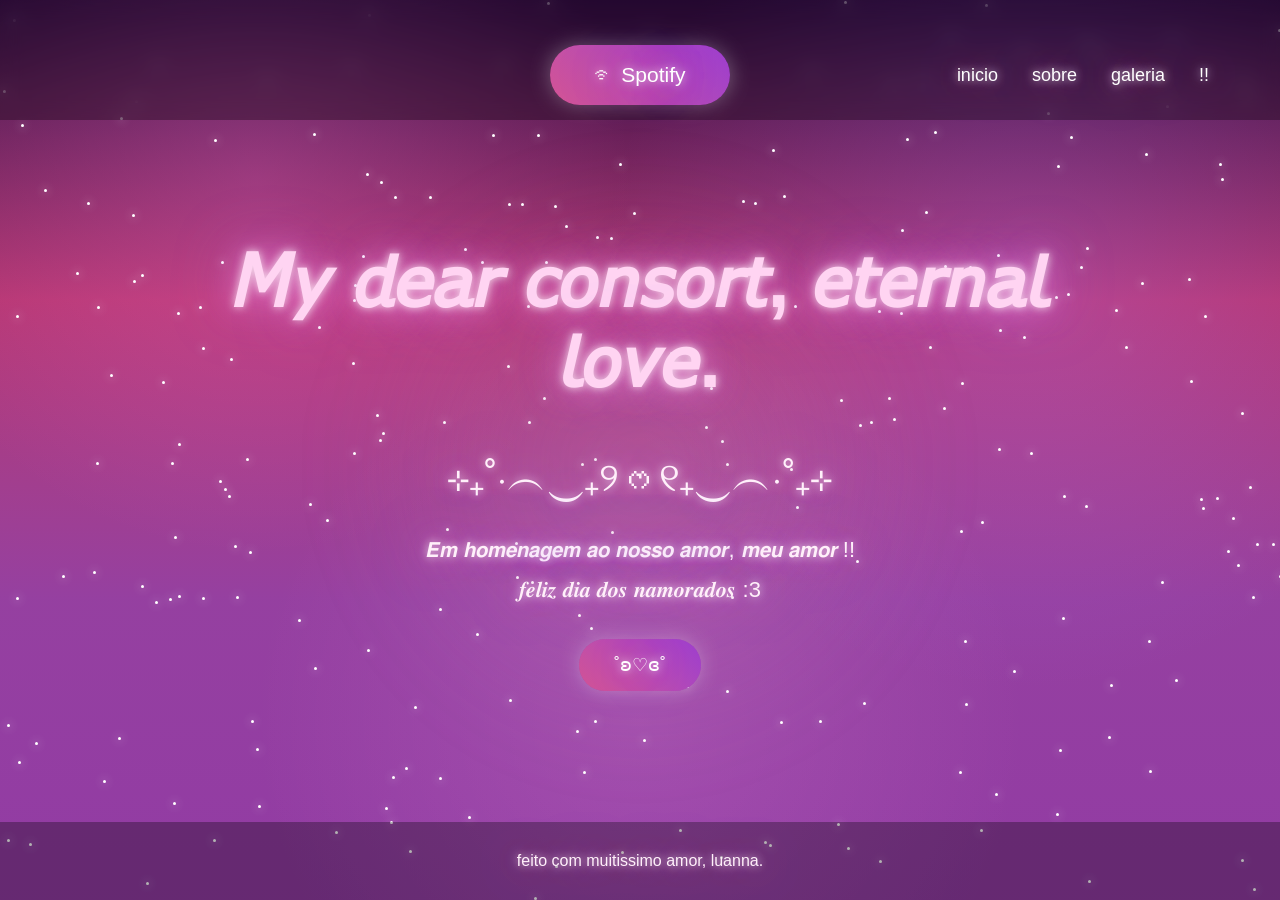
==== commit b8a9164c: "Add files via upload" ====
--- a/index.html
+++ b/index.html
@@ -25,7 +25,6 @@
       <div id="menu">
        <button onclick="inicio()" class="botaoNav"> inicio </button>
        <button onclick="sobre()" class="botaoNav"> sobre </button>
-       <button onclick="nos()" class="botaoNav"> nós </button>
        <button onclick="galeria()" class="botaoNav"> galeria </button>
        <button onclick="mensagem()" class="botaoNav"> !! </button>
       </div>
@@ -82,19 +81,15 @@
  </div>
   </section>
 
-<section id="nos" class="tela">
-
+ <section id="galeria" class="tela">
   <div class="eternal">
-
     <img src="eternalsunshine.webp">
       <p class="legenda">
         “I could die right now, Clem. I’m just… happy.”
       </p>
 
     </div>
-<br><br>
-<br><br>
-<br><br>
+
     <div class="fotos">
       
       <div class="foto">
@@ -110,9 +105,7 @@
       </div>
     </div>
 
-  </section>
-
- <section id="galeria" class="tela">
+<br><br>
 
     <div class="fotosgaleria">
       <div class="fotoGrandeGaleria">
--- a/style.css
+++ b/style.css
@@ -154,13 +154,14 @@
 }
 
 
-/* nos */
+/* galeria */
 
 .fotos{
 display: grid;
 grid-template-columns:
 repeat(auto-fit, minmax(280px, 1fr));
 gap: 30px;
+margin-bottom: 80px;
 }
 .foto{
 background:rgba(255,255,255,.08);
@@ -184,6 +185,7 @@
 .eternal{
 text-align: center;
 margin-top: 50px;
+margin-bottom: 80px;
 }
 .eternal img{
 width: 100%;
@@ -201,8 +203,6 @@
 line-height: 1.6;
 }
 
-
-/* galeria */
 
 #galeria h3{
 text-align: center;
@@ -356,24 +356,4 @@
 opacity:0;
 transform: translateY(-20px) scale(0);
 }
-}
-
-
-/* celular etc */
-
-@media (max-width: 900px) {
-
-.hero-content h2 {
-font-size: 45px;
-}
-
-.hero-content p {
-font-size: 18px;
-}
-
-.navbar{
-flex-direction: column;
-gap: 20px;
-}
-
 }
